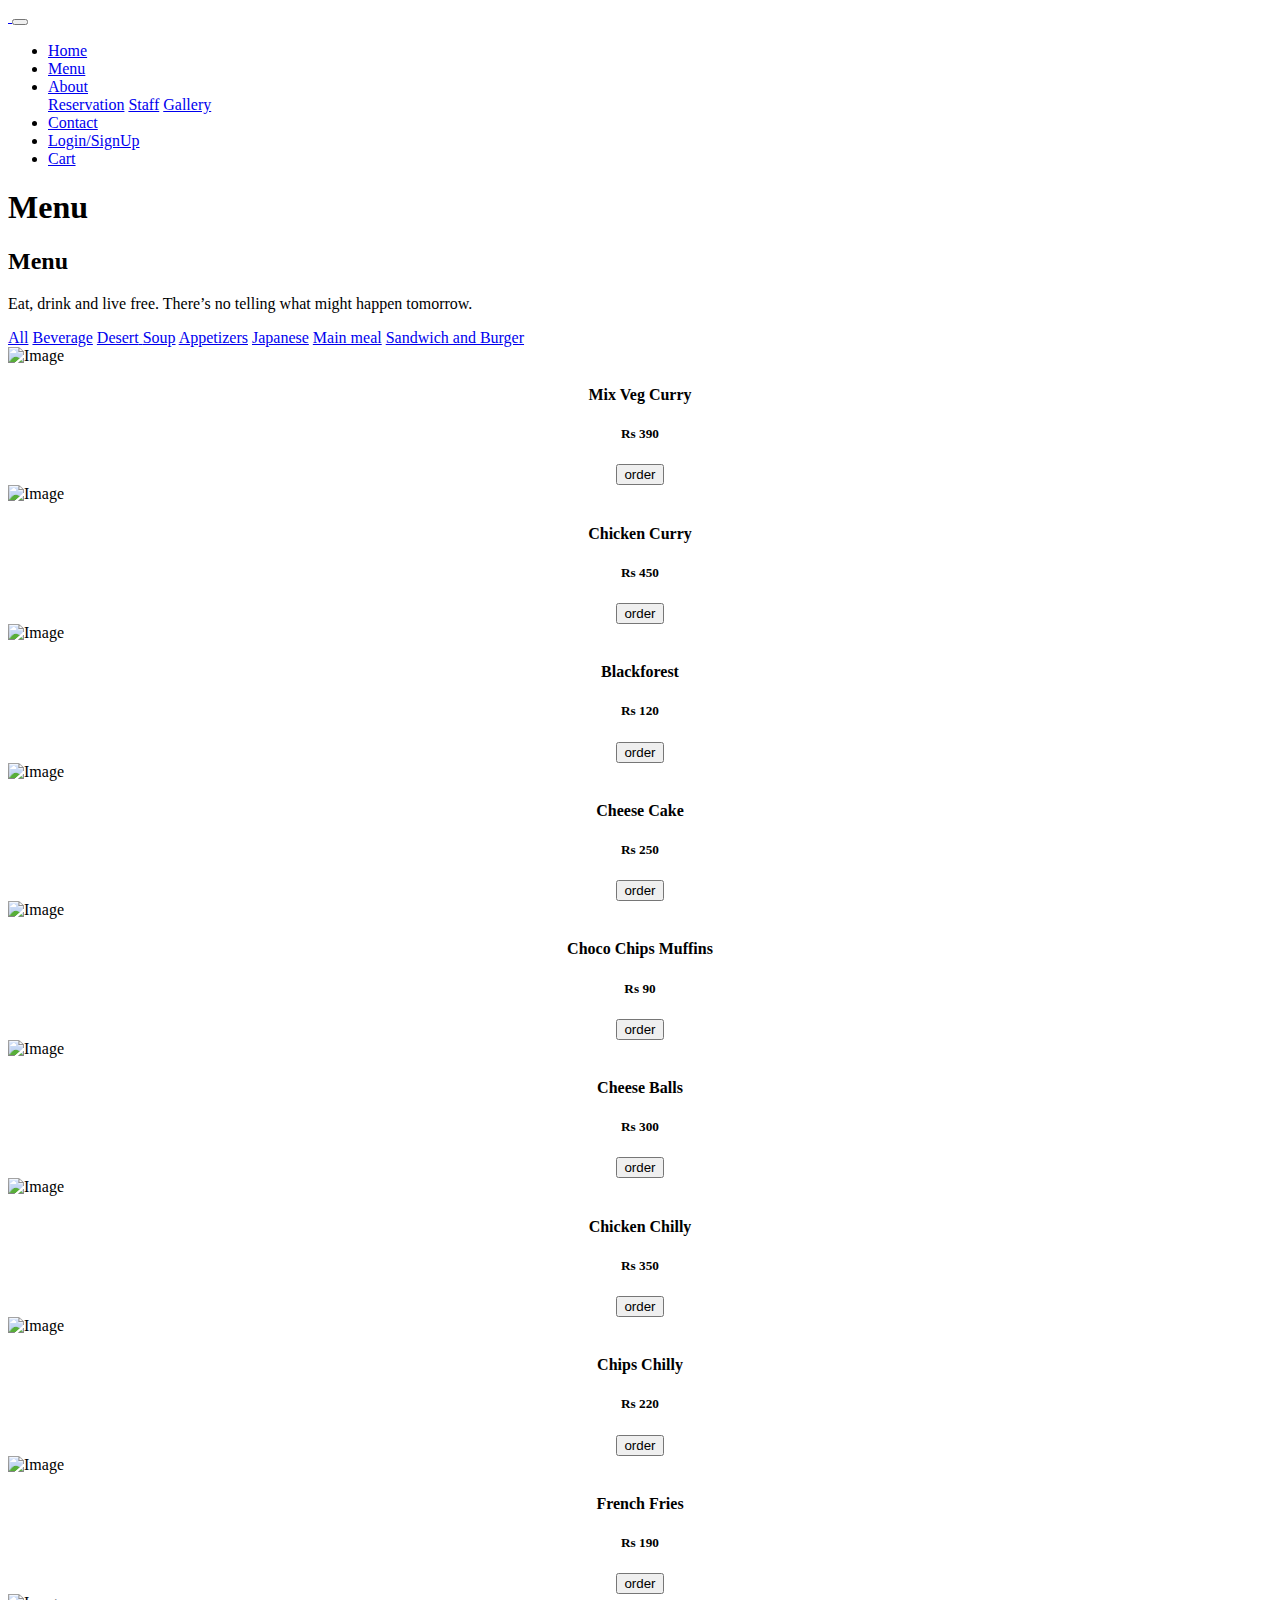
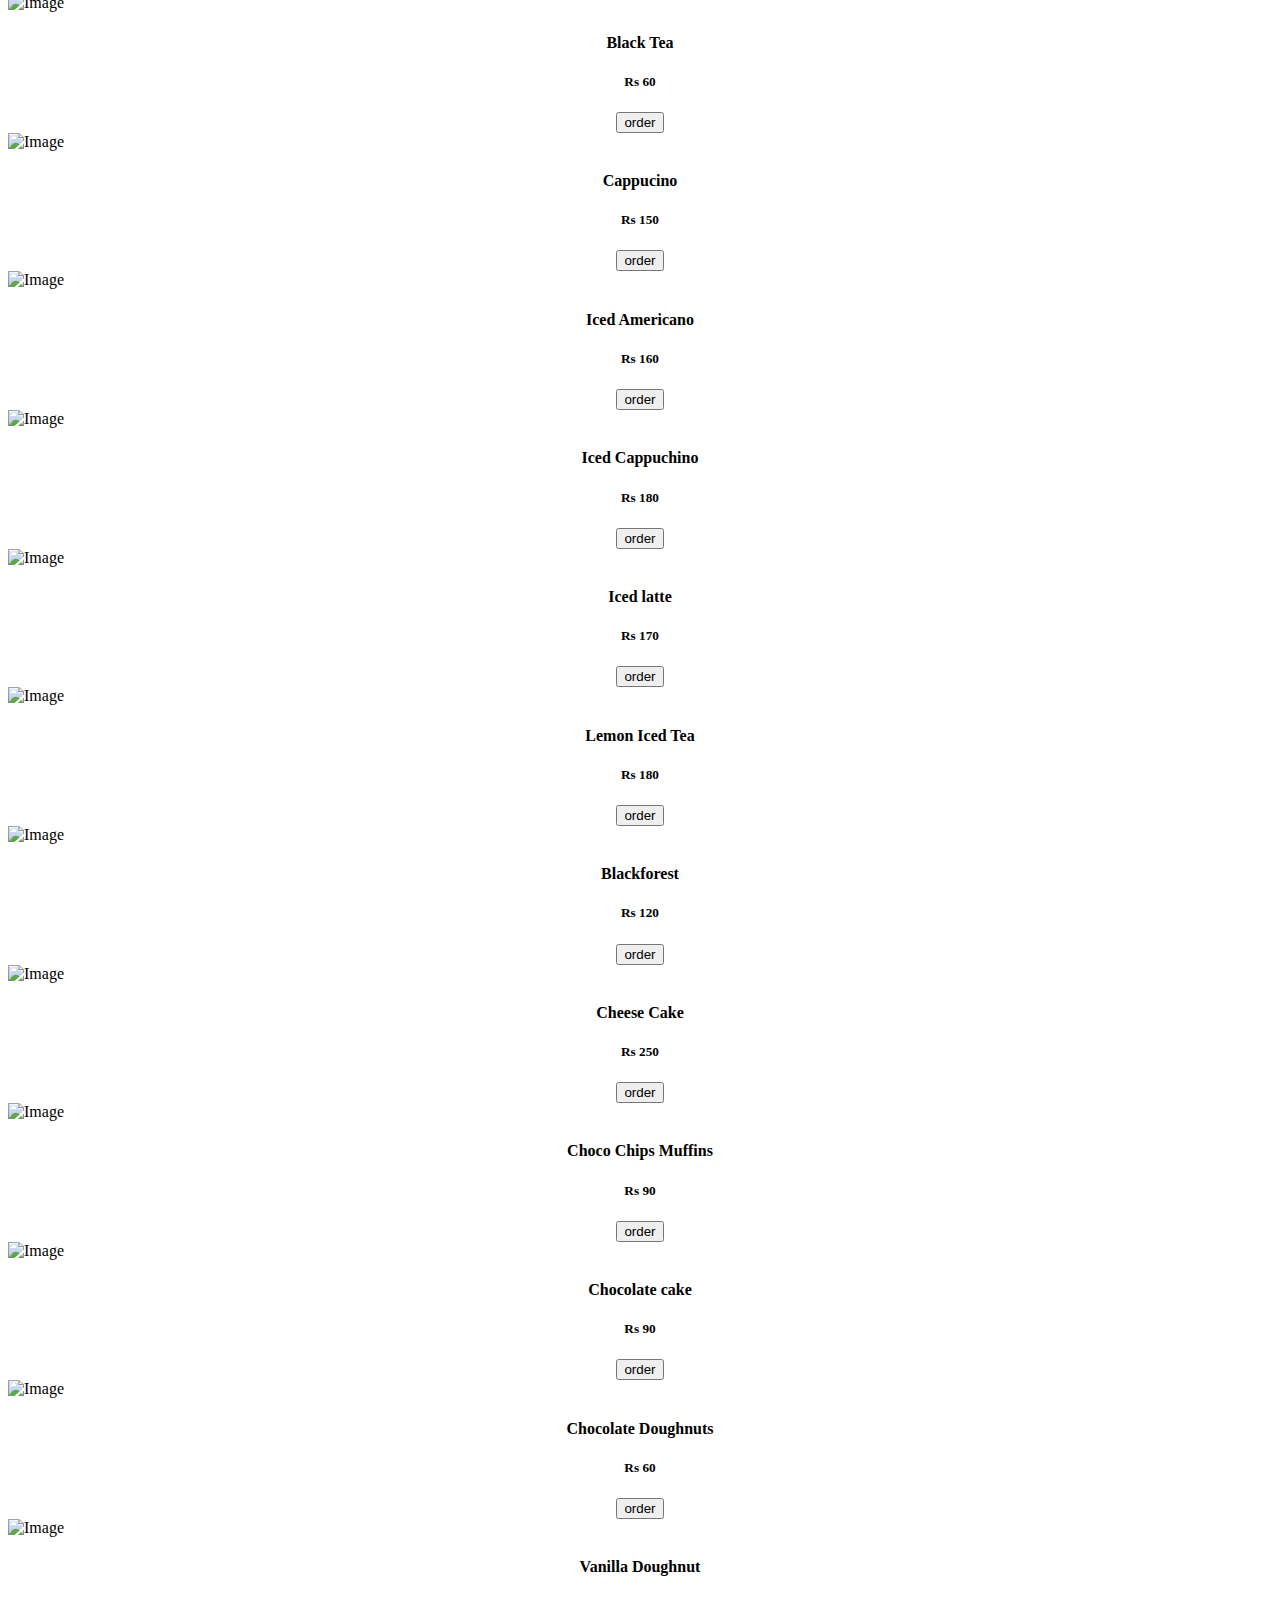
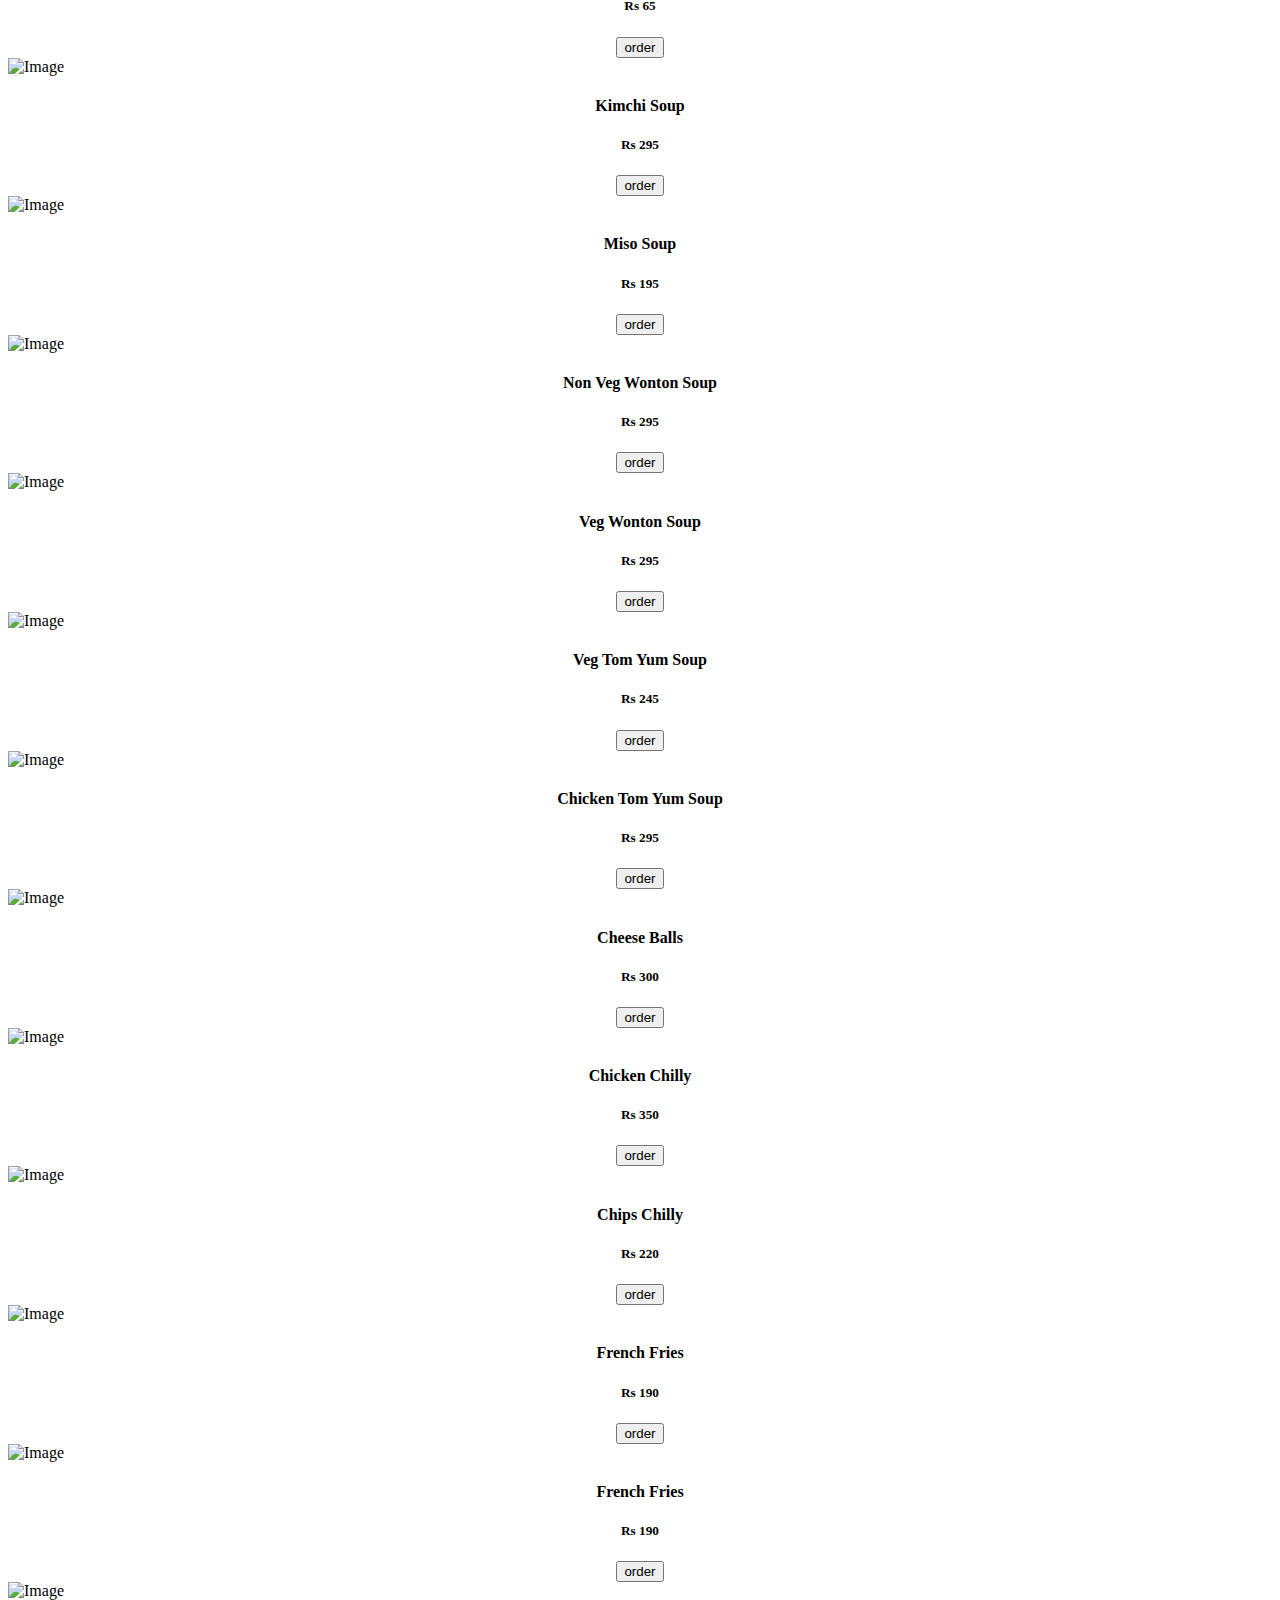
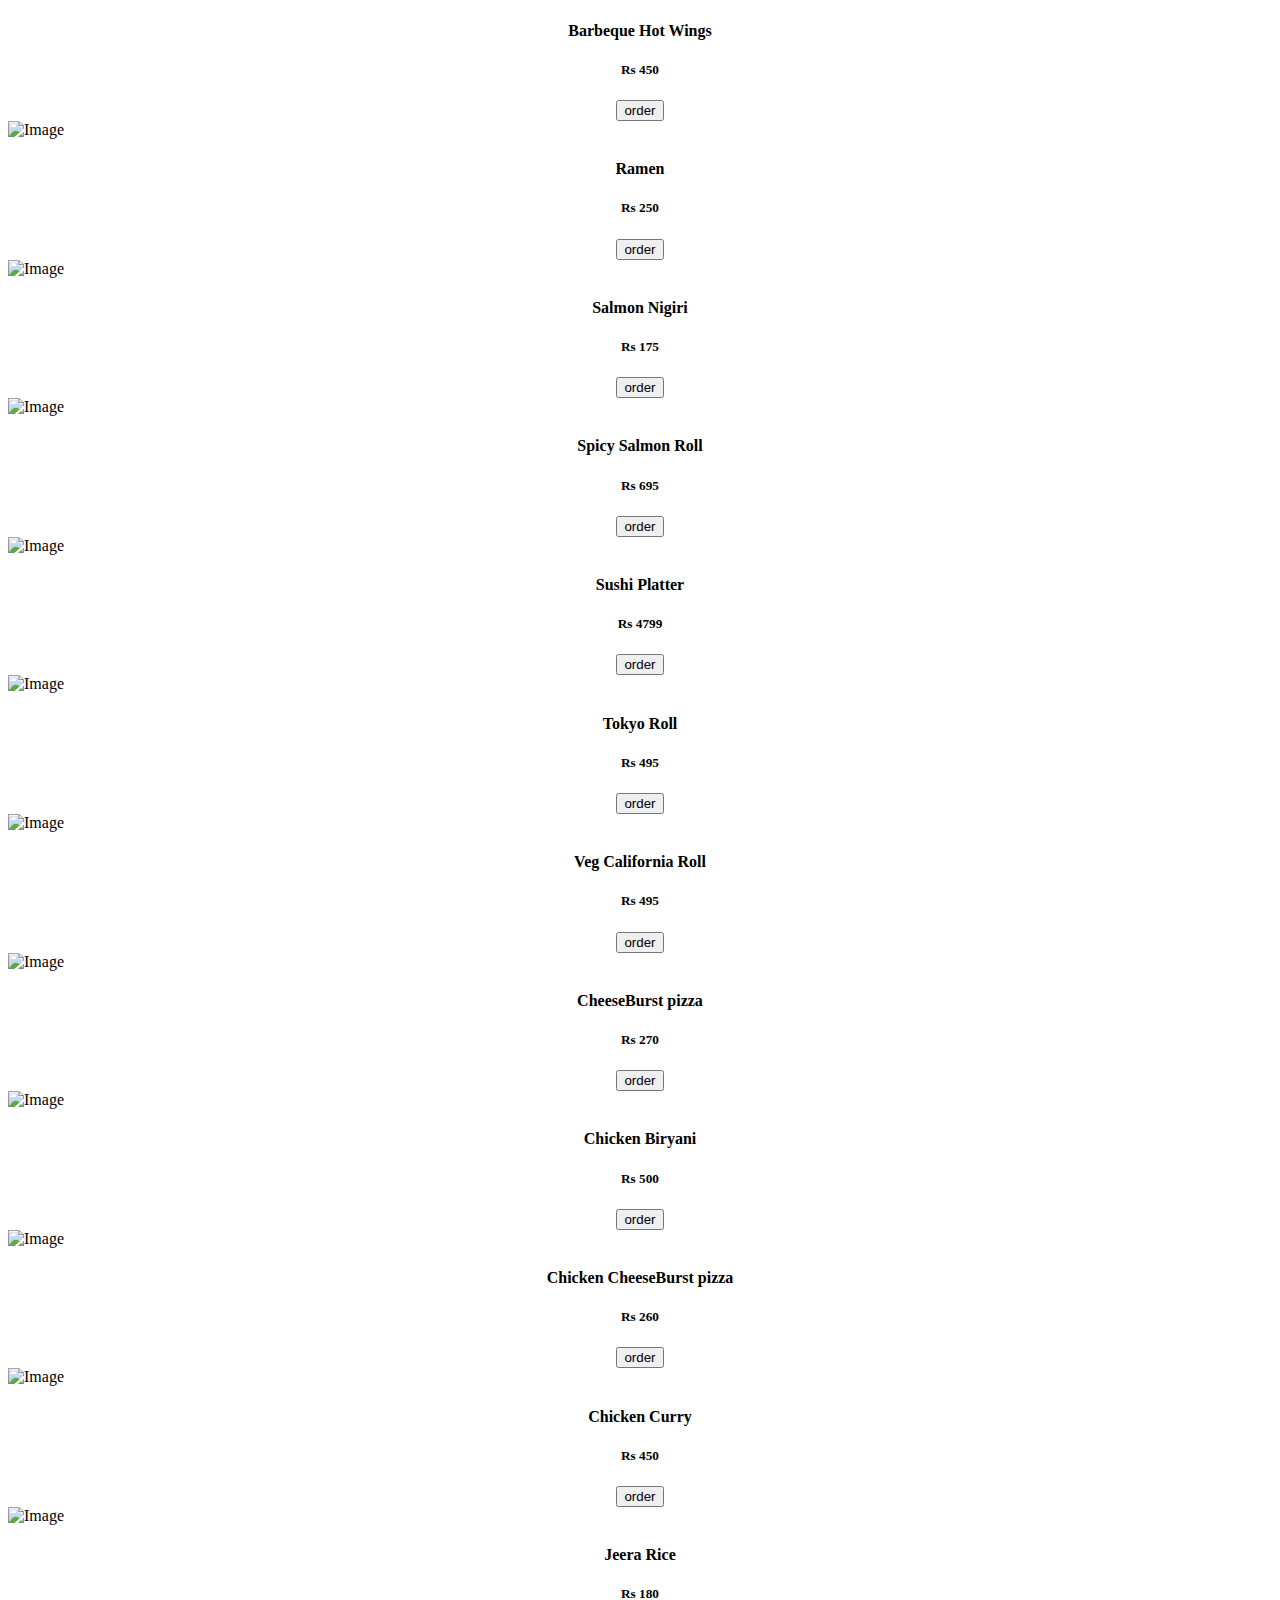
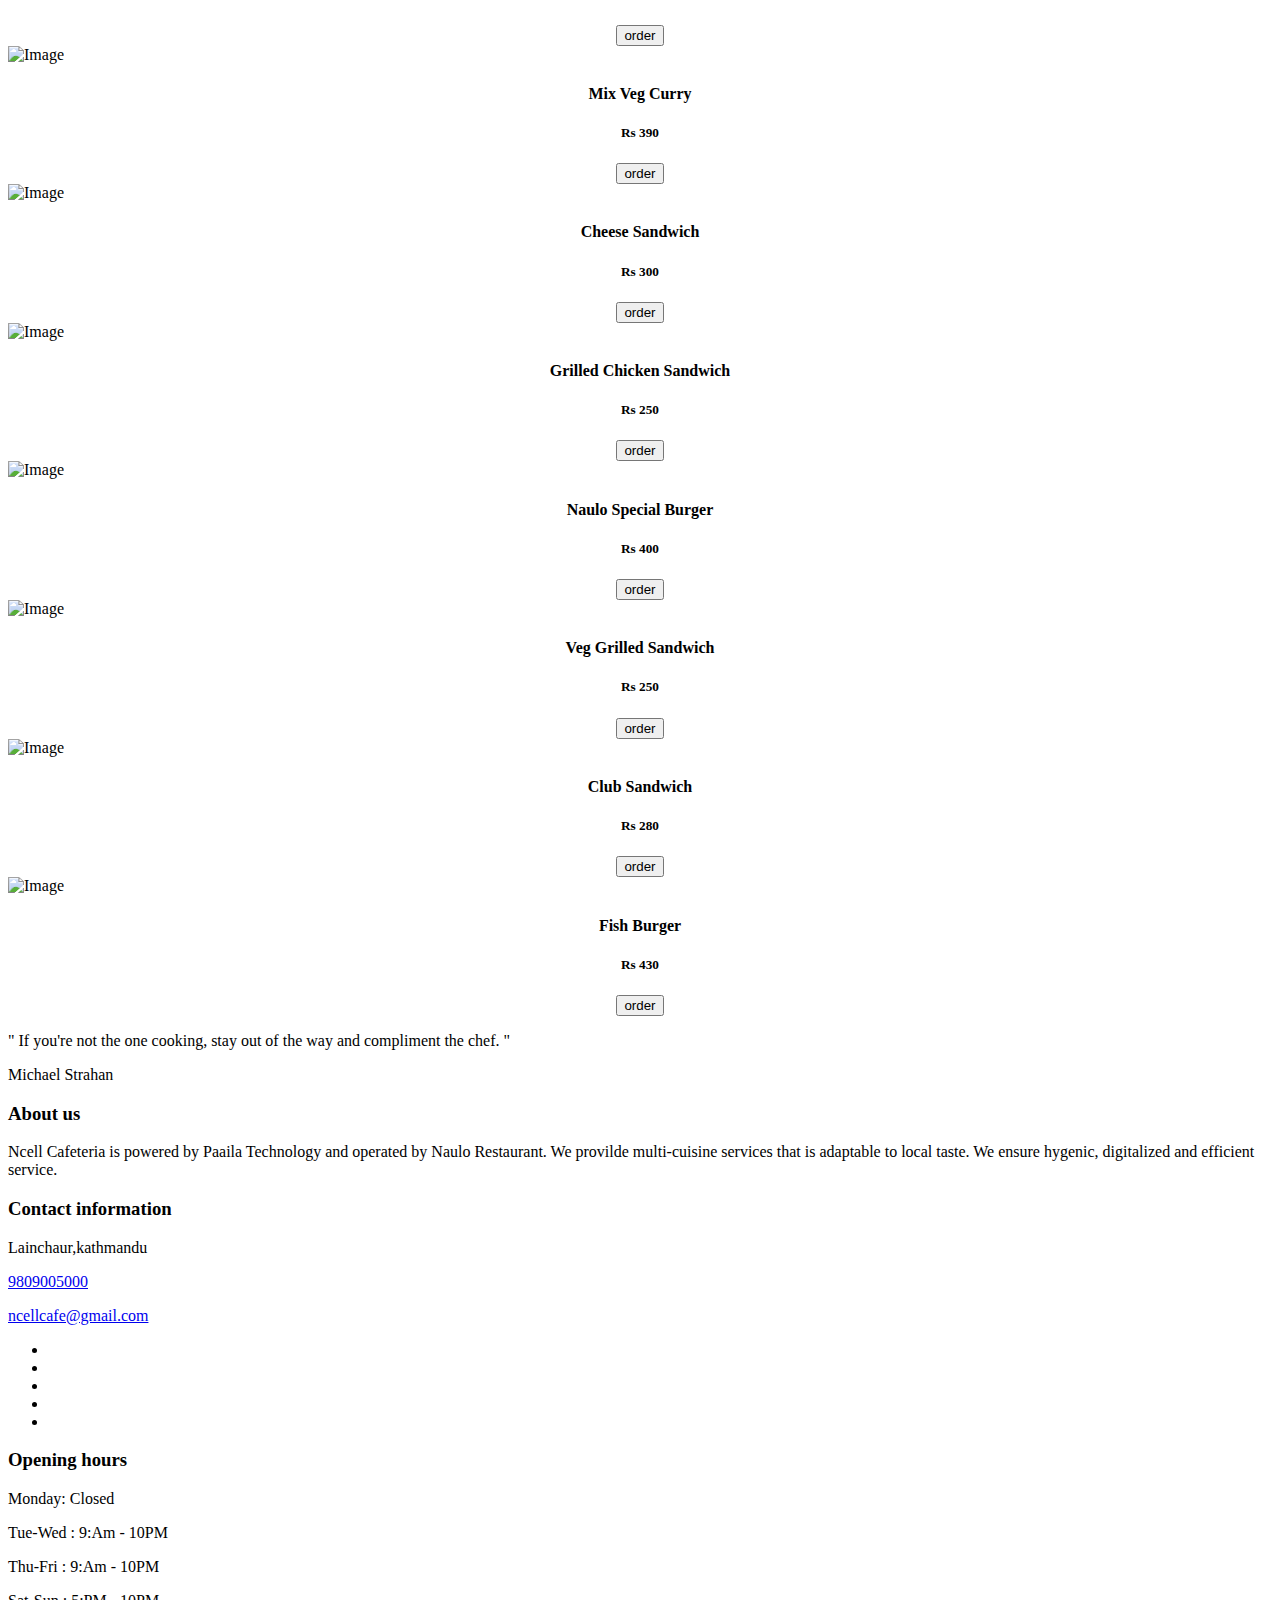
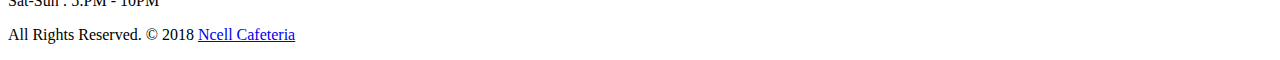
==== menu.html @ 29f01d9c "Add files via upload" ====
<!DOCTYPE html>
<html lang="en"><!-- Basic -->
<head>
	<meta charset="utf-8">
    <meta http-equiv="X-UA-Compatible" content="IE=edge">   
   
    <!-- Mobile Metas -->
    <meta name="viewport" content="width=device-width, initial-scale=1">
 
     <!-- Site Metas -->
    <title>Ncell Cafeteria</title>  
    <meta name="keywords" content="">
    <meta name="description" content="">
    <meta name="author" content="">

    <!-- Site Icons -->
    <link rel="shortcut icon" href="images/favicon.ico" type="image/x-icon">
    <link rel="apple-touch-icon" href="images/apple-touch-icon.png">

    <!-- Bootstrap CSS -->
    <link rel="stylesheet" href="css/bootstrap.min.css">    
	<!-- Site CSS -->
    <link rel="stylesheet" href="css/style.css">    
    <!-- Responsive CSS -->
    <link rel="stylesheet" href="css/responsive.css">
    <!-- Custom CSS -->
    <link rel="stylesheet" href="css/custom.css">

    <!--[if lt IE 9]>
      <script src="https://oss.maxcdn.com/libs/html5shiv/3.7.0/html5shiv.js"></script>
      <script src="https://oss.maxcdn.com/libs/respond.js/1.4.2/respond.min.js"></script>
    <![endif]-->

</head>

<body>
	<!-- Start header -->
	<header class="top-navbar">
		<nav class="navbar navbar-expand-lg navbar-light bg-light">
			<div class="container">
				<a class="navbar-brand" href="index.html">
					<img height="50px" src="images/ncell2.jpeg" alt="" />
				</a>
				<button class="navbar-toggler" type="button" data-toggle="collapse" data-target="#navbars-rs-food" aria-controls="navbars-rs-food" aria-expanded="false" aria-label="Toggle navigation">
				  <span class="navbar-toggler-icon"></span>
				</button>
				<div class="collapse navbar-collapse" id="navbars-rs-food">
					<ul class="navbar-nav ml-auto">
						<li class="nav-item"><a class="nav-link" href="index.html">Home</a></li>
						<li class="nav-item active"><a class="nav-link" href="menu.html">Menu</a></li>
						
						<li class="nav-item dropdown">
							<a class="nav-link dropdown-toggle" href="#" id="dropdown-a" data-toggle="dropdown">About</a>
							<div class="dropdown-menu" aria-labelledby="dropdown-a">
								<a class="dropdown-item" href="reservation.html">Reservation</a>
								<a class="dropdown-item" href="stuff.html">Staff</a>
								<a class="dropdown-item" href="gallery.html">Gallery</a>
							</div>
						</li>
						
						<li class="nav-item"><a class="nav-link" href="contact.html">Contact</a></li>
						<li class="nav-item"><a class="nav-link" href="login.html">Login/SignUp</a></li>
						<li class="nav-item"><a class="nav-link" href="cart.html">Cart</a></li>
					</ul>
				</div>
			</div>
		</nav>
	</header>
	<!-- End header -->
	
	<!-- Start All Pages -->
	<div class="all-page-title page-breadcrumb">
		<div class="container text-center">
			<div class="row">
				<div class="col-lg-12">
					<h1> Menu</h1>
				</div>
			</div>
		</div>
	</div>
	<!-- End All Pages -->
	
	<!-- Start Menu -->
	<div class="menu-box">
		<div class="container">
			<div class="row">
				<div class="col-lg-12">
					<div class="heading-title text-center">
						<h2>Menu</h2>
						<p>Eat, drink and live free. There’s no telling what might happen tomorrow.</p>
					</div>
				</div>
			</div>
			
			<div class="row inner-menu-box">
				<div class="col-3">
					<div class="nav flex-column nav-pills" id="v-pills-tab" role="tablist" aria-orientation="vertical">
						<a class="nav-link active" id="v-pills-home-tab" data-toggle="pill" href="#v-pills-home" role="tab" aria-controls="v-pills-home" aria-selected="true">All</a>
						<a class="nav-link" id="v-pills-profile-tab" data-toggle="pill" href="#v-pills-profile" role="tab" aria-controls="v-pills-profile" aria-selected="false">Beverage</a>
						<a class="nav-link" id="v-pills-messages-tab" data-toggle="pill" href="#v-pills-messages" role="tab" aria-controls="v-pills-messages" aria-selected="false">Desert</</a>
						<a class="nav-link" id="v-pills-settings-tab" data-toggle="pill" href="#v-pills-settings" role="tab" aria-controls="v-pills-settings" aria-selected="false">Soup</a>
						<a class="nav-link" id="v-pills-thai-tab" data-toggle="pill" href="#v-pills-thai" role="tab" aria-controls="v-pills-thai" aria-selected="false">Appetizers</a>
						<a class="nav-link" id="v-pills-italian-tab" data-toggle="pill" href="#v-pills-italian" role="tab" aria-controls="v-pills-italian" aria-selected="false">Japanese</a>
						<a class="nav-link" id="v-pills-nepalese-tab" data-toggle="pill" href="#v-pills-nepalese" role="tab" aria-controls="v-pills-nepalese" aria-selected="false">Main meal</a>
						<a class="nav-link" id="v-pills-sandwich-and-burger-tab" data-toggle="pill" href="#v-pills-sandwich-and-burger" role="tab" aria-controls="v-pills-sandwich-and-burger" aria-selected="false">Sandwich and Burger</a>
	
					</div>
				</div>
				
				<div class="col-9">
					<div class="tab-content" id="v-pills-tabContent">
						<div class="tab-pane fade show active" id="v-pills-home" role="tabpanel" aria-labelledby="v-pills-home-tab">
							<div class="row">
								<div class="col-lg-4 col-md-6 special-grid dinner">
									<div class="gallery-single fix">
										<img src="images/Mix Veg Curry.jpg" class="img-fluid" alt="Image">
										<div style="text-align: center;"  class="why-text">
											<h4>Mix Veg Curry</h4>
											
											<h5>Rs 390</h5>
											<button class="btn btn-light">order</button>
										</div>
									</div>
								</div>
								
								<div class="col-lg-4 col-md-6 special-grid dinner">
									<div class="gallery-single fix">
										<img src="images/Chicken Curry.jpg" class="img-fluid" alt="Image">
										<div style="text-align: center;"  class="why-text">
											<h4>Chicken Curry</h4>
											
											<h5>Rs 450</h5>
											<button class="btn btn-light">order</button>
										</div>
									</div>
								</div>
								
								<div class="col-lg-4 col-md-6 special-grid lunch">
									<div class="gallery-single fix">
										<img src="images/Blackforest.jpg" class="img-fluid" alt="Image">
										<div style="text-align: center;"  class="why-text">
											<h4>Blackforest</h4>
											
											<h5> Rs 120</h5>
											<button class="btn btn-light">order</button>
										</div>
									</div>
								</div>
								
								<div class="col-lg-4 col-md-6 special-grid lunch">
									<div class="gallery-single fix">
										<img src="images/Cheese Cake.jpg" class="img-fluid" alt="Image">
										<div style="text-align: center;"  class="why-text">
											<h4>Cheese Cake</h4>
											<h5>Rs 250</h5>
											<button class="btn btn-light">order</button>
										</div>
									</div>
								</div>
								
								<div class="col-lg-4 col-md-6 special-grid lunch">
									<div class="gallery-single fix">
										<img src="images/Choco Chips Muffins.jpg" class="img-fluid" alt="Image">
										<div style="text-align: center;"  class="why-text">
											<h4>Choco Chips Muffins</h4>
											
											<h5> Rs 90</h5>
											<button class="btn btn-light">order</button>
										</div>
									</div>
								</div>

								
								<div class="col-lg-4 col-md-6 special-grid dinner">
									<div class="gallery-single fix">
										<img src="images/Cheese Balls.jpg" class="img-fluid" alt="Image">
										<div style="text-align: center;"  class="why-text">
											<h4>Cheese Balls</h4>
										
											<h5> Rs 300</h5>
											<button class="btn btn-light">order</button>
										</div>
									</div>
								</div>
								
								<div class="col-lg-4 col-md-6 special-grid dinner">
									<div class="gallery-single fix">
										<img src="images/Chicken Chilly.jpg" class="img-fluid" alt="Image">
										<div style="text-align: center;"  class="why-text">
											<h4>Chicken Chilly</h4>
											
											<h5> Rs 350</h5>
											<button class="btn btn-light">order</button>
										</div>
									</div>
								</div>
								
								<div class="col-lg-4 col-md-6 special-grid dinner">
									<div class="gallery-single fix">
										<img src="images/Chips Chilly.jpg" class="img-fluid" alt="Image">
										<div style="text-align: center;"  class="why-text">
											<h4>Chips Chilly</h4>
											
											<h5>Rs 220</h5>
											<button class="btn btn-light">order</button>
										</div>
									</div>
								</div>
								<div class="col-lg-4 col-md-6 special-grid dinner">
									<div class="gallery-single fix">
										<img src="images/Frens Fries.jpg" class="img-fluid" alt="Image">
										<div style="text-align: center;"  class="why-text">
											<h4>French Fries</h4>
											
											<h5>Rs 190</h5>
											<button class="btn btn-light">order</button>
										</div>
									</div>
								</div>
								
								
								
								
								
								
								
							</div>
							
						</div>
						<div class="tab-pane fade" id="v-pills-profile" role="tabpanel" aria-labelledby="v-pills-profile-tab">
							<div class="row">
								<div class="col-lg-4 col-md-6 special-grid drinks">
									<div class="gallery-single fix">
										<img src="images/Black Tea.jpg" class="img-fluid" alt="Image">
										<div style="text-align: center;"  class="why-text">
											<h4>Black Tea</h4>
											<h5> Rs 60</h5>
											<button class="btn btn-light">order</button>
										</div>
									</div>
								</div>
								
								<div class="col-lg-4 col-md-6 special-grid drinks">
									<div class="gallery-single fix">
										<img src="images/Cappucino.jpg" class="img-fluid" alt="Image">
										<div style="text-align: center;"  class="why-text">
											<h4>Cappucino</h4>
											
											<h5> Rs 150</h5>
											<button class="btn btn-light">order</button>
										</div>
									</div>
								</div>
								
								<div class="col-lg-4 col-md-6 special-grid drinks">
									<div class="gallery-single fix">
										<img src="images/Iced Americano.jpg" class="img-fluid" alt="Image">
										<div style="text-align: center;"  class="why-text">
											<h4>Iced Americano</h4>
											<h5> Rs 160</h5>
											<button class="btn btn-light">order</button>
										</div>
									</div>
								</div>
								<div class="col-lg-4 col-md-6 special-grid drinks">
									<div class="gallery-single fix">
										<img src="images/Iced Cappuchino.jpg" class="img-fluid" alt="Image">
										<div style="text-align: center;"  class="why-text">
											<h4>Iced Cappuchino</h4>
											<h5> Rs 180</h5>
											<button class="btn btn-light">order</button>
										</div>
									</div>
								</div>
								<div class="col-lg-4 col-md-6 special-grid drinks">
									<div class="gallery-single fix">
										<img src="images/Iced latte.jpg" class="img-fluid" alt="Image">
										<div style="text-align: center;"  class="why-text">
											<h4>Iced latte</h4>
											<h5> Rs 170</h5>
											<button class="btn btn-light">order</button>
										</div>
									</div>
								</div>
								<div class="col-lg-4 col-md-6 special-grid drinks">
									<div class="gallery-single fix">
										<img src="images/Lemon Iced Tea.jpg" class="img-fluid" alt="Image">
										<div style="text-align: center;"  class="why-text">
											<h4>Lemon Iced Tea</h4>
											<h5> Rs 180</h5>
											<button class="btn btn-light">order</button>
										</div>
									</div>
								</div>
							</div>
							
						</div>
						<div class="tab-pane fade" id="v-pills-messages" role="tabpanel" aria-labelledby="v-pills-messages-tab">
							<div class="row">
								<div class="col-lg-4 col-md-6 special-grid lunch">
									<div class="gallery-single fix">
										<img src="images/Blackforest.jpg" class="img-fluid" alt="Image">
										<div style="text-align: center;"  class="why-text">
											<h4>Blackforest</h4>
											
											<h5> Rs 120</h5>
											<button class="btn btn-light">order</button>
										</div>
									</div>
								</div>
								
								<div class="col-lg-4 col-md-6 special-grid lunch">
									<div class="gallery-single fix">
										<img src="images/Cheese Cake.jpg" class="img-fluid" alt="Image">
										<div style="text-align: center;"  class="why-text">
											<h4>Cheese Cake</h4>
											<h5>Rs 250</h5>
											<button class="btn btn-light">order</button>
										</div>
									</div>
								</div>
								
								<div class="col-lg-4 col-md-6 special-grid lunch">
									<div class="gallery-single fix">
										<img src="images/Choco Chips Muffins.jpg" class="img-fluid" alt="Image">
										<div style="text-align: center;"  class="why-text">
											<h4>Choco Chips Muffins</h4>
											
											<h5> Rs 90</h5>
											<button class="btn btn-light">order</button>
										</div>
									</div>
								</div>
								<div class="col-lg-4 col-md-6 special-grid lunch">
									<div class="gallery-single fix">
										<img src="images/Chocolate cake.jpg" class="img-fluid" alt="Image">
										<div style="text-align: center;"  class="why-text">
											<h4>Chocolate cake</h4>
											
											<h5> Rs 90</h5>
											<button class="btn btn-light">order</button>
										</div>
									</div>
								</div>
								<div class="col-lg-4 col-md-6 special-grid lunch">
									<div class="gallery-single fix">
										<img src="images/Chocolate Doughnuts.jpg" class="img-fluid" alt="Image">
										<div style="text-align: center;"  class="why-text">
											<h4>Chocolate Doughnuts</h4>
											
											<h5> Rs 60</h5>
											<button class="btn btn-light">order</button>
										</div>
									</div>
								</div>
								<div class="col-lg-4 col-md-6 special-grid lunch">
									<div class="gallery-single fix">
										<img src="images/Vanilla Doughnut.jpg" class="img-fluid" alt="Image">
										<div style="text-align: center;"  class="why-text">
											<h4>Vanilla Doughnut</h4>
											
											<h5> Rs 65</h5>
											<button class="btn btn-light">order</button>
										</div>
									</div>
								</div>
							</div>
						</div>
						<div class="tab-pane fade" id="v-pills-settings" role="tabpanel" aria-labelledby="v-pills-settings-tab">
							<div class="row">
								<div class="col-lg-4 col-md-6 special-grid dinner">
									<div class="gallery-single fix">
										<img src="images/Kimchi Soup.jpg" class="img-fluid" alt="Image">
										<div style="text-align: center;"  class="why-text">
											<h4>Kimchi Soup</h4>
										
											<h5> Rs 295</h5>
											<button class="btn btn-light">order</button>
										</div>
									</div>
								</div>
								
								<div class="col-lg-4 col-md-6 special-grid dinner">
									<div class="gallery-single fix">
										<img src="images/Miso soup.jpg" class="img-fluid" alt="Image">
										<div style="text-align: center;"  class="why-text">
											<h4>Miso Soup</h4>
											
											<h5> Rs 195</h5>
											<button class="btn btn-light">order</button>
										</div>
									</div>
								</div>
								
								<div class="col-lg-4 col-md-6 special-grid dinner">
									<div class="gallery-single fix">
										<img src="images/Non Veg Wonton.jpg" class="img-fluid" alt="Image">
										<div style="text-align: center;"  class="why-text">
											<h4>Non Veg Wonton Soup</h4>
											
											<h5>Rs 295</h5>
											<button class="btn btn-light">order</button>
										</div>
									</div>
								</div>
								<div class="col-lg-4 col-md-6 special-grid dinner">
									<div class="gallery-single fix">
										<img src="images/Veg Wonton.jpg" class="img-fluid" alt="Image">
										<div style="text-align: center;"  class="why-text">
											<h4>Veg Wonton Soup</h4>
											
											<h5>Rs 295</h5>
											<button class="btn btn-light">order</button>
										</div>
									</div>
								</div>
								<div class="col-lg-4 col-md-6 special-grid dinner">
									<div class="gallery-single fix">
										<img src="images/Veg Tom Yum.jpg" class="img-fluid" alt="Image">
										<div style="text-align: center;"  class="why-text">
											<h4>Veg Tom Yum Soup</h4>
											
											<h5>Rs 245</h5>
											<button class="btn btn-light">order</button>
										</div>
									</div>
								</div>
								<div class="col-lg-4 col-md-6 special-grid dinner">
									<div class="gallery-single fix">
										<img src="images/Chicken Tom Yum Soup.jpg" class="img-fluid" alt="Image">
										<div style="text-align: center;"  class="why-text">
											<h4>Chicken Tom Yum Soup</h4>
											
											<h5>Rs 295</h5>
											<button class="btn btn-light">order</button>
										</div>
									</div>
								</div>
								
							</div>
						</div>
						<div class="tab-pane fade" id="v-pills-thai" role="tabpanel" aria-labelledby="v-pills-thai-tab">
							<div class="row">
								<div class="col-lg-4 col-md-6 special-grid dinner">
									<div class="gallery-single fix">
										<img src="images/Cheese Balls.jpg" class="img-fluid" alt="Image">
										<div style="text-align: center;"  class="why-text">
											<h4>Cheese Balls</h4>
										
											<h5> Rs 300</h5>
											<button class="btn btn-light">order</button>
										</div>
									</div>
								</div>
								
								<div class="col-lg-4 col-md-6 special-grid dinner">
									<div class="gallery-single fix">
										<img src="images/Chicken Chilly.jpg" class="img-fluid" alt="Image">
										<div style="text-align: center;"  class="why-text">
											<h4>Chicken Chilly</h4>
											
											<h5> Rs 350</h5>
											<button class="btn btn-light">order</button>
										</div>
									</div>
								</div>
								
								<div class="col-lg-4 col-md-6 special-grid dinner">
									<div class="gallery-single fix">
										<img src="images/Chips Chilly.jpg" class="img-fluid" alt="Image">
										<div style="text-align: center;"  class="why-text">
											<h4>Chips Chilly</h4>
											
											<h5>Rs 220</h5>
											<button class="btn btn-light">order</button>
										</div>
									</div>
								</div>
								<div class="col-lg-4 col-md-6 special-grid dinner">
									<div class="gallery-single fix">
										<img src="images/Frens Fries.jpg" class="img-fluid" alt="Image">
										<div style="text-align: center;"  class="why-text">
											<h4>French Fries</h4>
											
											<h5>Rs 190</h5>
											<button class="btn btn-light">order</button>
										</div>
									</div>
								</div>
								<div class="col-lg-4 col-md-6 special-grid dinner">
									<div class="gallery-single fix">
										<img src="images/Paneer Chilly.jpg" class="img-fluid" alt="Image">
										<div style="text-align: center;"  class="why-text">
											<h4>French Fries</h4>
											
											<h5>Rs 190</h5>
											<button class="btn btn-light">order</button>
										</div>
									</div>
								</div>
								<div class="col-lg-4 col-md-6 special-grid dinner">
									<div class="gallery-single fix">
										<img src="images/Barbeque Hot Wings.jpg" class="img-fluid" alt="Image">
										<div style="text-align: center;"  class="why-text">
											<h4>Barbeque Hot Wings</h4>
											
											<h5>Rs 450</h5>
											<button class="btn btn-light">order</button>
										</div>
									</div>
								</div>
							</div>
						</div>
						<div class="tab-pane fade" id="v-pills-italian" role="tabpanel" aria-labelledby="v-pills-italian-tab">
							<div class="row">
								<div class="col-lg-4 col-md-6 special-grid dinner">
									<div class="gallery-single fix">
										<img src="images/Ramen.jpg" class="img-fluid" alt="Image">
										<div style="text-align: center;"  class="why-text">
											<h4>Ramen</h4>
										
											<h5> Rs 250</h5>
											<button class="btn btn-light">order</button>
										</div>
									</div>
								</div>
								
								<div class="col-lg-4 col-md-6 special-grid dinner">
									<div class="gallery-single fix">
										<img src="images/Salmon Nigiri.jpg" class="img-fluid" alt="Image">
										<div style="text-align: center;"  class="why-text">
											<h4>Salmon Nigiri</h4>
											
											<h5> Rs 175</h5>
											<button class="btn btn-light">order</button>
										</div>
									</div>
								</div>
								
								<div class="col-lg-4 col-md-6 special-grid dinner">
									<div class="gallery-single fix">
										<img src="images/Spicy Salmon Roll.jpg" class="img-fluid" alt="Image">
										<div style="text-align: center;"  class="why-text">
											<h4>Spicy Salmon Roll</h4>
											
											<h5>Rs 695</h5>
											<button class="btn btn-light">order</button>
										</div>
									</div>
								</div>
								<div class="col-lg-4 col-md-6 special-grid dinner">
									<div class="gallery-single fix">
										<img src="images/Sushi Platter.jpg" class="img-fluid" alt="Image">
										<div style="text-align: center;"  class="why-text">
											<h4>Sushi Platter</h4>
											
											<h5>Rs 4799</h5>
											<button class="btn btn-light">order</button>
										</div>
									</div>
								</div>
								<div class="col-lg-4 col-md-6 special-grid dinner">
									<div class="gallery-single fix">
										<img src="images/Tokyo Roll.jpg" class="img-fluid" alt="Image">
										<div style="text-align: center;"  class="why-text">
											<h4>Tokyo Roll</h4>
											
											<h5>Rs 495</h5>
											<button class="btn btn-light">order</button>
										</div>
									</div>
								</div>
								<div class="col-lg-4 col-md-6 special-grid dinner">
									<div class="gallery-single fix">
										<img src="images/Veg California Roll.jpg" class="img-fluid" alt="Image">
										<div style="text-align: center;"  class="why-text">
											<h4>Veg California Roll</h4>
											
											<h5>Rs 495</h5>
											<button class="btn btn-light">order</button>
										</div>
									</div>
								</div>
							</div>
						</div>
						<div class="tab-pane fade" id="v-pills-nepalese" role="tabpanel" aria-labelledby="v-pills-nepalese-tab">
							<div class="row">
								<div class="col-lg-4 col-md-6 special-grid dinner">
									<div class="gallery-single fix">
										<img src="images/CheeseBurst pizza.jpg" class="img-fluid" alt="Image">
										<div style="text-align: center;"  class="why-text">
											<h4>CheeseBurst pizza</h4>
										
											<h5> Rs 270</h5>
											<button class="btn btn-light">order</button>
										</div>
									</div>
								</div>
								
								<div class="col-lg-4 col-md-6 special-grid dinner">
									<div class="gallery-single fix">
										<img src="images/Chicken Biryani.jpg" class="img-fluid" alt="Image">
										<div style="text-align: center;"  class="why-text">
											<h4>Chicken Biryani</h4>
											
											<h5> Rs 500</h5>
											<button class="btn btn-light">order</button>
										</div>
									</div>
								</div>
								
								<div class="col-lg-4 col-md-6 special-grid dinner">
									<div class="gallery-single fix">
										<img src="images/Chicken CheeseBurst pizza.jpg" class="img-fluid" alt="Image">
										<div style="text-align: center;"  class="why-text">
											<h4>Chicken CheeseBurst pizza</h4>
											
											<h5>Rs 260</h5>
											<button class="btn btn-light">order</button>
										</div>
									</div>
								</div>
								<div class="col-lg-4 col-md-6 special-grid dinner">
									<div class="gallery-single fix">
										<img src="images/Chicken Curry.jpg" class="img-fluid" alt="Image">
										<div style="text-align: center;"  class="why-text">
											<h4>Chicken Curry</h4>
											
											<h5>Rs 450</h5>
											<button class="btn btn-light">order</button>
										</div>
									</div>
								</div>
								<div class="col-lg-4 col-md-6 special-grid dinner">
									<div class="gallery-single fix">
										<img src="images/Jeera Rice.jpg" class="img-fluid" alt="Image">
										<div style="text-align: center;"  class="why-text">
											<h4>Jeera Rice</h4>
											
											<h5>Rs 180</h5>
											<button class="btn btn-light">order</button>
										</div>
									</div>
								</div>
								<div class="col-lg-4 col-md-6 special-grid dinner">
									<div class="gallery-single fix">
										<img src="images/Mix Veg Curry.jpg" class="img-fluid" alt="Image">
										<div style="text-align: center;"  class="why-text">
											<h4>Mix Veg Curry</h4>
											
											<h5>Rs 390</h5>
											<button class="btn btn-light">order</button>
										</div>
									</div>
								</div>
							</div>
						</div>
						<div class="tab-pane fade" id="v-pills-sandwich-and-burger" role="tabpanel" aria-labelledby="v-pills-sandwich-and-burger-tab">
							<div class="row">
								<div class="col-lg-4 col-md-6 special-grid dinner">
									<div class="gallery-single fix">
										<img src="images/Cheese Sandwich.jpg" class="img-fluid" alt="Image">
										<div style="text-align: center;"  class="why-text">
											<h4>Cheese Sandwich</h4>
										
											<h5> Rs 300</h5>
											<button class="btn btn-light">order</button>
										</div>
									</div>
								</div>
								
								<div class="col-lg-4 col-md-6 special-grid dinner">
									<div class="gallery-single fix">
										<img src="images/Grilled Chicken Sandwich.jpg" class="img-fluid" alt="Image">
										<div style="text-align: center;"  class="why-text">
											<h4>Grilled Chicken Sandwich</h4>
											
											<h5> Rs 250</h5>
											<button class="btn btn-light">order</button>
										</div>
									</div>
								</div>
								
								<div class="col-lg-4 col-md-6 special-grid dinner">
									<div class="gallery-single fix">
										<img src="images/Naulo Special Burger.jpg" class="img-fluid" alt="Image">
										<div style="text-align: center;"  class="why-text">
											<h4>Naulo Special Burger</h4>
											
											<h5>Rs 400</h5>
											<button class="btn btn-light">order</button>
										</div>
									</div>
								</div>
								<div class="col-lg-4 col-md-6 special-grid dinner">
									<div class="gallery-single fix">
										<img src="images/Veg Grilled Sandwich.jpg" class="img-fluid" alt="Image">
										<div style="text-align: center;"  class="why-text">
											<h4>Veg Grilled Sandwich</h4>
											
											<h5>Rs 250</h5>
											<button class="btn btn-light">order</button>
										</div>
									</div>
								</div>
								<div class="col-lg-4 col-md-6 special-grid dinner">
									<div class="gallery-single fix">
										<img src="images/Club Sandwich.jpg" class="img-fluid" alt="Image">
										<div style="text-align: center;"  class="why-text">
											<h4>Club Sandwich</h4>
											
											<h5>Rs 280</h5>
											<button class="btn btn-light">order</button>
										</div>
									</div>
								</div>
								<div class="col-lg-4 col-md-6 special-grid dinner">
									<div class="gallery-single fix">
										<img src="images/Fish Burger.jpg" class="img-fluid" alt="Image">
										<div style="text-align: center;"  class="why-text">
											<h4>Fish Burger</h4>
											
											<h5>Rs 430</h5>
											<button class="btn btn-light">order</button>
										</div>
									</div>
								</div>
							</div>
						</div>
					</div>
				</div>
			</div>
		</div>
	</div>
	<!-- End Menu -->
	
	<!-- Start QT -->
	<div class="qt-box qt-background">
		<div class="container">
			<div class="row">
				<div class="col-md-8 ml-auto mr-auto text-center">
					<p class="lead ">
						" If you're not the one cooking, stay out of the way and compliment the chef. "
					</p>
					<span class="lead">Michael Strahan</span>
				</div>
			</div>
		</div>
	</div>
	<!-- End QT -->
	
	<!-- Start Customer Reviews -->
	<!-- <div class="customer-reviews-box">
		<div class="container">
			<div class="row">
				<div class="col-lg-12">
					<div class="heading-title text-center">
						<h2>Customer Reviews</h2>
						<p>Lorem Ipsum is simply dummy text of the printing and typesetting</p>
					</div>
				</div>
			</div>
			<div class="row">
				<div class="col-md-8 mr-auto ml-auto text-center">
					<div id="reviews" class="carousel slide" data-ride="carousel">
						<div class="carousel-inner mt-4">
							<div class="carousel-item text-center active">
								<div class="img-box p-1 border rounded-circle m-auto">
									<img class="d-block w-100 rounded-circle" src="images/quotations-button.png" alt="">
								</div>
								<h5 class="mt-4 mb-0"><strong class="text-warning text-uppercase">Paul Mitchel</strong></h5>
								<h6 class="text-dark m-0">Web Developer</h6>
								<p class="m-0 pt-3">Lorem ipsum dolor sit amet, consectetur adipiscing elit. Nam eu sem tempor, varius quam at, luctus dui. Mauris magna metus, dapibus nec turpis vel, semper malesuada ante. Idac bibendum scelerisque non non purus. Suspendisse varius nibh non aliquet.</p>
							</div>
							<div class="carousel-item text-center">
								<div class="img-box p-1 border rounded-circle m-auto">
									<img class="d-block w-100 rounded-circle" src="images/quotations-button.png" alt="">
								</div>
								<h5 class="mt-4 mb-0"><strong class="text-warning text-uppercase">Steve Fonsi</strong></h5>
								<h6 class="text-dark m-0">Web Designer</h6>
								<p class="m-0 pt-3">Lorem ipsum dolor sit amet, consectetur adipiscing elit. Nam eu sem tempor, varius quam at, luctus dui. Mauris magna metus, dapibus nec turpis vel, semper malesuada ante. Idac bibendum scelerisque non non purus. Suspendisse varius nibh non aliquet.</p>
							</div>
							<div class="carousel-item text-center">
								<div class="img-box p-1 border rounded-circle m-auto">
									<img class="d-block w-100 rounded-circle" src="images/quotations-button.png" alt="">
								</div>
								<h5 class="mt-4 mb-0"><strong class="text-warning text-uppercase">Daniel vebar</strong></h5>
								<h6 class="text-dark m-0">Seo Analyst</h6>
								<p class="m-0 pt-3">Lorem ipsum dolor sit amet, consectetur adipiscing elit. Nam eu sem tempor, varius quam at, luctus dui. Mauris magna metus, dapibus nec turpis vel, semper malesuada ante. Idac bibendum scelerisque non non purus. Suspendisse varius nibh non aliquet.</p>
							</div>
						</div>
						<a class="carousel-control-prev" href="#reviews" role="button" data-slide="prev">
							<i class="fa fa-angle-left" aria-hidden="true"></i>
							<span class="sr-only">Previous</span>
						</a>
						<a class="carousel-control-next" href="#reviews" role="button" data-slide="next">
							<i class="fa fa-angle-right" aria-hidden="true"></i>
							<span class="sr-only">Next</span>
						</a>
                    </div>
				</div>
			</div>
		</div>
	</div> -->
	<!-- End Customer Reviews -->
	
	<!-- Start Contact info -->
	<!--  -->
	
	<!-- Start Footer -->
	<!-- <footer class="footer-area bg-f">
		<div class="container">
			<div class="row">
				<div class="col-lg-3 col-md-6">
					<h3>About Us</h3>
					<p>Integer cursus scelerisque ipsum id efficitur. Donec a dui fringilla, gravida lorem ac, semper magna. Aenean rhoncus ac lectus a interdum. Vivamus semper posuere dui.</p>
				</div>
				<div class="col-lg-3 col-md-6">
					<h3>Subscribe</h3>
					<div class="subscribe_form">
						<form class="subscribe_form">
							<input name="EMAIL" id="subs-email" class="form_input" placeholder="Email Address..." type="email">
							<button type="submit" class="submit">SUBSCRIBE</button>
							<div class="clearfix"></div>
						</form>
					</div>
					<ul class="list-inline f-social">
						<li class="list-inline-item"><a href="#"><i class="fa fa-facebook" aria-hidden="true"></i></a></li>
						<li class="list-inline-item"><a href="#"><i class="fa fa-twitter" aria-hidden="true"></i></a></li>
						<li class="list-inline-item"><a href="#"><i class="fa fa-linkedin" aria-hidden="true"></i></a></li>
						<li class="list-inline-item"><a href="#"><i class="fa fa-google-plus" aria-hidden="true"></i></a></li>
						<li class="list-inline-item"><a href="#"><i class="fa fa-instagram" aria-hidden="true"></i></a></li>
					</ul>
				</div>
				<div class="col-lg-3 col-md-6">
					<h3>Contact information</h3>
					<p class="lead">Ipsum Street, Lorem Tower, MO, Columbia, 508000</p>
					<p class="lead"><a href="#">+01 2000 800 9999</a></p>
					<p><a href="#"> info@admin.com</a></p>
				</div>
				<div class="col-lg-3 col-md-6">
					<h3>Opening hours</h3>
					<p><span class="text-color">Monday: </span>Closed</p>
					<p><span class="text-color">Tue-Wed :</span> 9:Am - 10PM</p>
					<p><span class="text-color">Thu-Fri :</span> 9:Am - 10PM</p>
					<p><span class="text-color">Sat-Sun :</span> 5:PM - 10PM</p>
				</div>
			</div>
		</div>
		
		<div class="copyright">
			<div class="container">
				<div class="row">
					<div class="col-lg-12">
						<p class="company-name">All Rights Reserved. &copy; 2018 <a href="#">Ncell Cafeteria</a>
					
					</div>
				</div>
			</div>
		</div>
		
	</footer> -->
	<!-- End Footer -->
	
	<footer class="footer-area bg-f">
		<div class="container">
			<div class="row">
				<div class="col-lg-3 col-md-6">
					<h3></h3>
					<p></p>
				</div>
				<div class="col-lg-3 col-md-6">
					<h3>About us</h3>
					<p>Ncell Cafeteria is powered by Paaila Technology and operated by Naulo Restaurant. We provilde multi-cuisine services that is adaptable to local taste. We ensure hygenic, digitalized and efficient service.</p>
					
				</div>
				<div class="col-lg-3 col-md-6">
					<h3>Contact information</h3>
					<p class="lead">Lainchaur,kathmandu</p>
					<p class="lead"><a href="#">9809005000</a></p>
					<p><a href="#"> ncellcafe@gmail.com</a></p>
					<ul class="list-inline f-social">
						<li class="list-inline-item"><a href="#"><i class="fa fa-facebook" aria-hidden="true"></i></a></li>
						<li class="list-inline-item"><a href="#"><i class="fa fa-twitter" aria-hidden="true"></i></a></li>
						<li class="list-inline-item"><a href="#"><i class="fa fa-linkedin" aria-hidden="true"></i></a></li>
						<li class="list-inline-item"><a href="#"><i class="fa fa-google-plus" aria-hidden="true"></i></a></li>
						<li class="list-inline-item"><a href="#"><i class="fa fa-instagram" aria-hidden="true"></i></a></li>
					</ul>
				</div>
				<div class="col-lg-3 col-md-6">
					<h3>Opening hours</h3>
					<p><span class="text-color">Monday: </span>Closed</p>
					<p><span class="text-color">Tue-Wed :</span> 9:Am - 10PM</p>
					<p><span class="text-color">Thu-Fri :</span> 9:Am - 10PM</p>
					<p><span class="text-color">Sat-Sun :</span> 5:PM - 10PM</p>
				</div>
			</div>
		</div>
		
		<div class="copyright">
			<div class="container">
				<div class="row">
					<div class="col-lg-12">
						<p class="company-name">All Rights Reserved. &copy; 2018 <a href="#">Ncell Cafeteria</a>
							<div style="text-align: center;">
							
						</div>
					</div>
				</div>
			</div>
		</div>
		
	</footer>
	

	<a href="#" id="back-to-top" title="Back to top" style="display: none;"><i class="fa fa-paper-plane-o" aria-hidden="true"></i></a>

	<!-- ALL JS FILES -->
	<script src="js/jquery-3.2.1.min.js"></script>
	<script src="js/popper.min.js"></script>
	<script src="js/bootstrap.min.js"></script>
    <!-- ALL PLUGINS -->
	<script src="js/jquery.superslides.min.js"></script>
	<script src="js/images-loded.min.js"></script>
	<script src="js/isotope.min.js"></script>
	<script src="js/baguetteBox.min.js"></script>
	<script src="js/form-validator.min.js"></script>
    <script src="js/contact-form-script.js"></script>
    <script src="js/custom.js"></script>
</body>
</html>
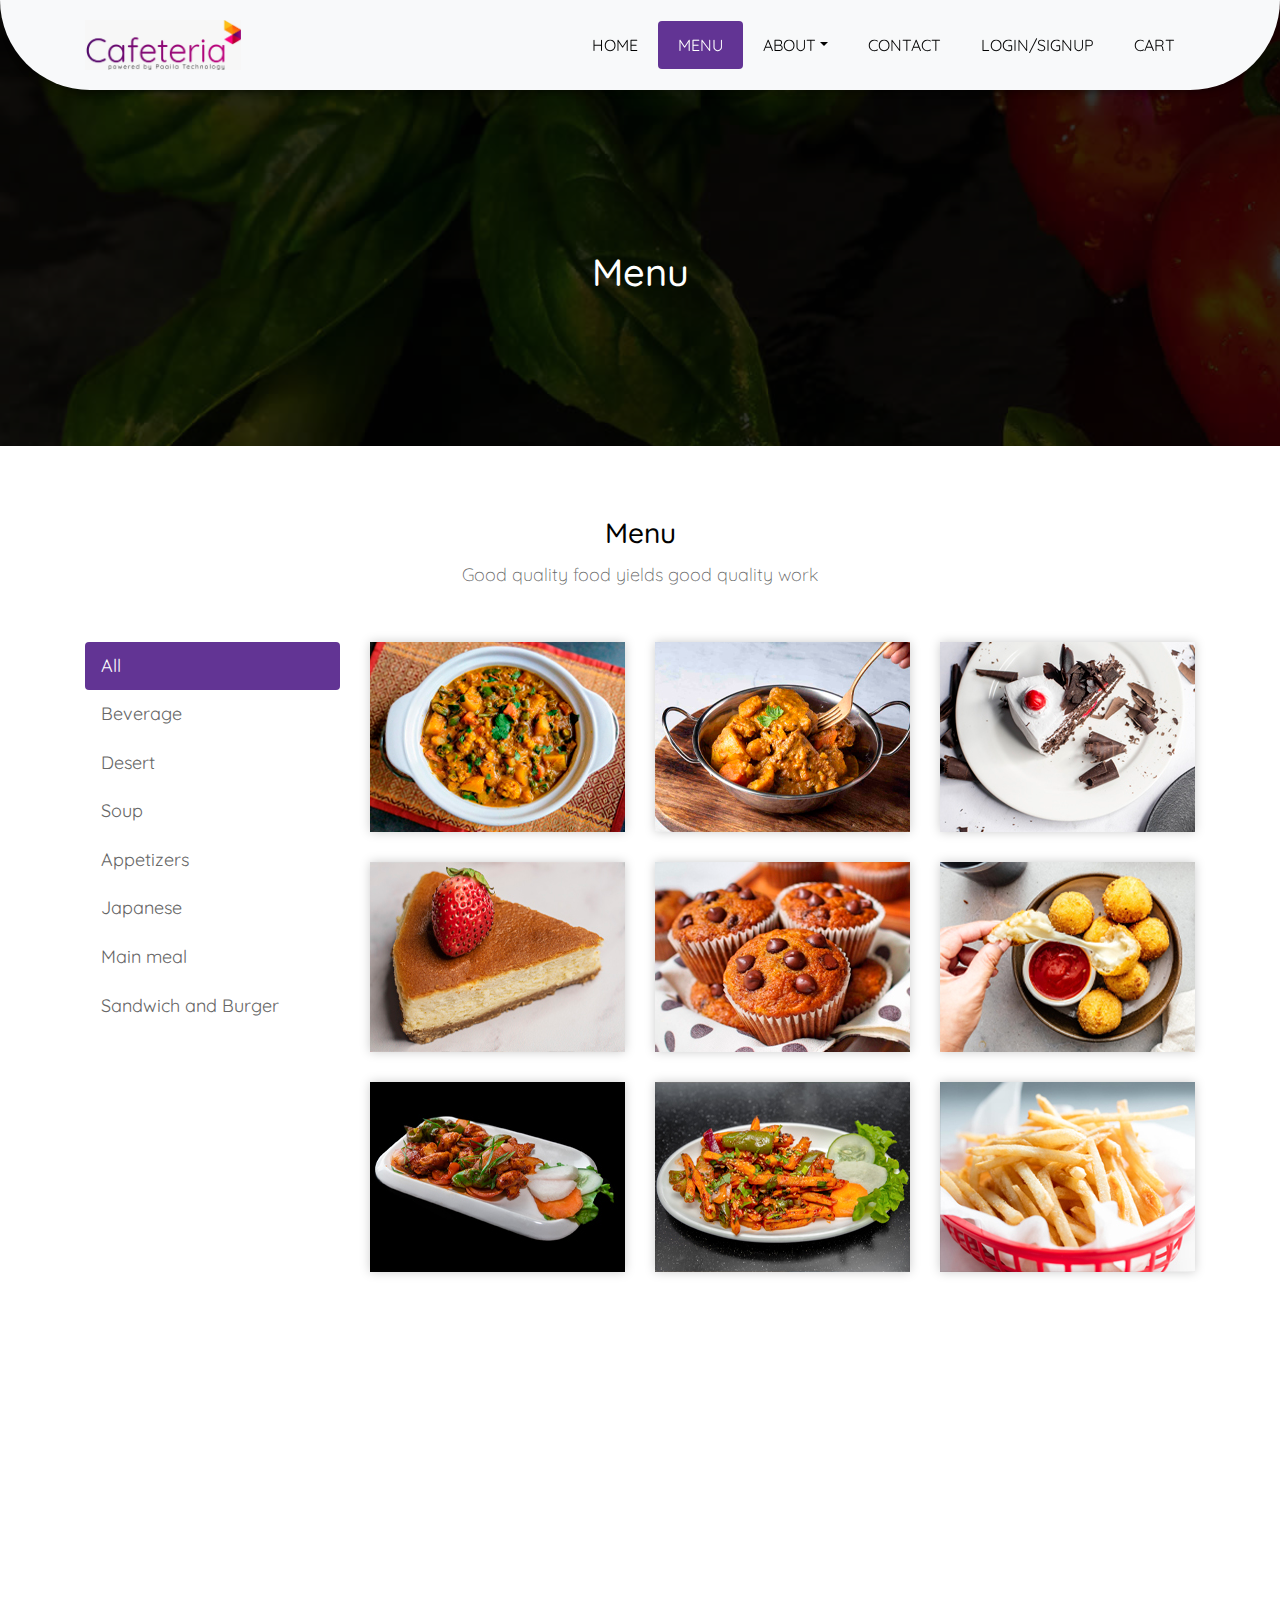
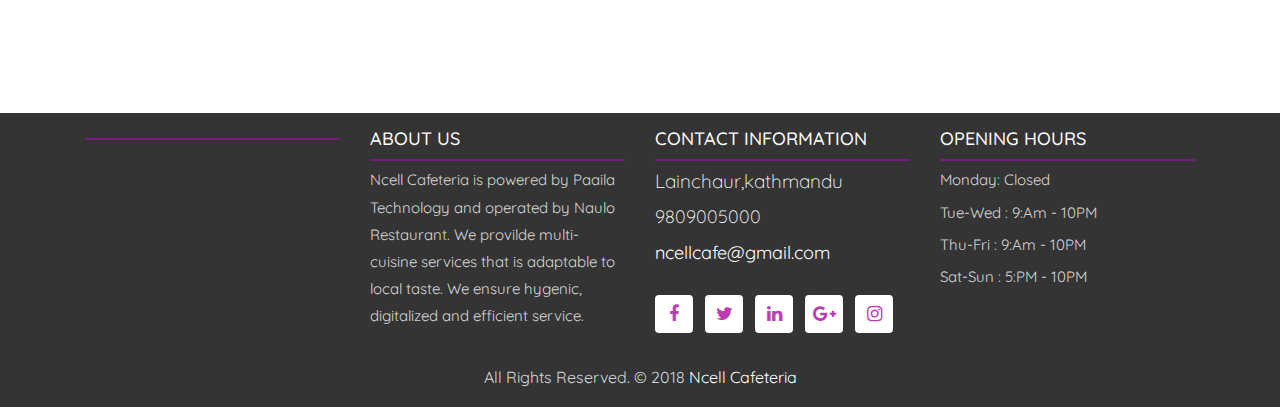
==== commit eba80c6f: "Update menu.html" ====
--- a/menu.html
+++ b/menu.html
@@ -87,7 +87,7 @@
 				<div class="col-lg-12">
 					<div class="heading-title text-center">
 						<h2>Menu</h2>
-						<p>Eat, drink and live free. There’s no telling what might happen tomorrow.</p>
+						<p>Good quality food yields good quality work</p>
 					</div>
 				</div>
 			</div>
@@ -928,4 +928,4 @@
     <script src="js/contact-form-script.js"></script>
     <script src="js/custom.js"></script>
 </body>
-</html>+</html>
--- a/css/style.css
+++ b/css/style.css
@@ -0,0 +1,1587 @@
+/*------------------------------------------------------------------
+    IMPORT FONTS
+-------------------------------------------------------------------*/
+
+/* @import url('https://fonts.googleapis.com/css?family=Rubik:300,400,500,700,900'); */
+@import url('https://fonts.googleapis.com/css2?family=Quicksand:wght@300;400;500;600;700&display=swap');
+/*------------------------------------------------------------------
+    IMPORT FILES
+-------------------------------------------------------------------*/
+
+@import url(animate.css);
+@import url(font-awesome.min.css);
+@import url(superslides.css);
+@import url(baguetteBox.min.css);
+
+/*------------------------------------------------------------------
+    SKELETON
+-------------------------------------------------------------------*/
+
+body {
+    color: #666666;
+    font-size: 15px;
+    font-family: 'Quicksand', sans-serif;
+    line-height: 1.80857;
+}
+
+
+a {
+    color: #1f1f1f;
+    text-decoration: none !important;
+    outline: none !important;
+    -webkit-transition: all .3s ease-in-out;
+    -moz-transition: all .3s ease-in-out;
+    -ms-transition: all .3s ease-in-out;
+    -o-transition: all .3s ease-in-out;
+    transition: all .3s ease-in-out;
+}
+
+h1,
+h2,
+h3,
+h4,
+h5,
+h6 {
+    letter-spacing: 0;
+    font-weight: normal;
+    position: relative;
+    padding: 0 0 10px 0;
+    font-weight: normal;
+    line-height: 120% !important;
+    color: #1f1f1f;
+    margin: 0
+}
+
+h1 {
+    font-size: 24px
+}
+
+h2 {
+    font-size: 22px
+}
+
+h3 {
+    font-size: 18px
+}
+
+h4 {
+    font-size: 16px
+}
+
+h5 {
+    font-size: 14px
+}
+
+h6 {
+    font-size: 13px
+}
+
+h1 a,
+h2 a,
+h3 a,
+h4 a,
+h5 a,
+h6 a {
+    color: #212121;
+    text-decoration: none!important;
+    opacity: 1
+}
+
+h1 a:hover,
+h2 a:hover,
+h3 a:hover,
+h4 a:hover,
+h5 a:hover,
+h6 a:hover {
+    opacity: .8
+}
+
+a {
+    color: #1f1f1f;
+    text-decoration: none;
+    outline: none;
+}
+
+a,
+.btn {
+    text-decoration: none !important;
+    outline: none !important;
+    -webkit-transition: all .3s ease-in-out;
+    -moz-transition: all .3s ease-in-out;
+    -ms-transition: all .3s ease-in-out;
+    -o-transition: all .3s ease-in-out;
+    transition: all .3s ease-in-out;
+}
+
+.btn-custom {
+    margin-top: 20px;
+    background-color: transparent !important;
+    border: 2px solid #ddd;
+    padding: 12px 40px;
+    font-size: 16px;
+}
+
+.lead {
+    font-size: 18px;
+    line-height: 30px;
+    color: #767676;
+    margin: 0;
+    padding: 0;
+}
+
+blockquote {
+    margin: 20px 0 20px;
+    padding: 30px;
+}
+
+ul, li, ol{
+	list-style: none;
+	margin: 0px;
+	padding: 0px;
+}
+button:focus{
+	outline: none;
+}
+
+.form-control::-moz-placeholder {
+    color: #2a2a2a;
+    opacity: 1;
+}
+
+/*------------------------------------------------------------------
+    LOADER 
+-------------------------------------------------------------------*/
+
+
+/*------------------------------------------------------------------
+    HEADER
+-------------------------------------------------------------------*/
+.top-navbar{
+	position: relative;
+	z-index: 10;
+}
+
+.top-navbar .navbar{
+	padding: 15px 0px;
+	position: fixed;
+	width: 100%;
+	border-radius: 0px 0px 100px 100px;
+	transition: height .3s ease-out, background .3s ease-out, box-shadow .3s ease-out;
+	-webkit-transform: translate3d(0, 0, 0);
+	transform: translate3d(0, 0, 0);
+	-webkit-box-shadow: 0 8px 6px -6px rgba(0, 0, 0, 0.4);
+	box-shadow: 0 8px 6px -6px rgba(0, 0, 0, 0.4);
+	z-index: 100;
+}
+
+.top-navbar .navbar-light .navbar-nav .nav-link{
+	color: #010101;
+	font-size: 16px;
+	padding: 10px 20px;
+	border-radius: 4px;
+	text-transform: uppercase;
+}
+
+.top-navbar .navbar-light .navbar-nav .nav-item .nav-link:hover{
+	background: #623494;
+	color: #ffffff;
+}
+.top-navbar .navbar-light .navbar-nav .nav-item.active .nav-link{
+	background: #623494;
+	color: #ffffff;
+	border-radius: 4px;
+}
+
+.navbar-expand-lg .navbar-nav .dropdown-menu{
+	border: none;
+	border-radius: 0px;
+	padding: 10px;
+	box-shadow: 2px 5px 6px rgba(0,0,0,0.5);
+}
+.navbar-expand-lg .navbar-nav .dropdown-menu a{
+	padding: 10px 10px;
+	text-transform: uppercase;
+}
+
+.navbar-expand-lg .navbar-nav .dropdown-menu a.dropdown-item:hover{
+	background: #623494;
+	color: #ffffff;
+}
+.navbar-light .navbar-toggler:hover{
+	background: #623494;
+}
+
+/*------------------------------------------------------------------
+    Slider
+-------------------------------------------------------------------*/
+
+.cover-slides{
+	height: 100vh;
+}
+.slides-navigation a {
+	background: #623494;
+    position: absolute;
+    height: 50px;
+    width: 50px;
+    top: 50%;
+    font-size: 20px;
+    display: block;
+    color: #fff;
+	border-radius: 4px;
+	line-height: 63px;
+	text-align: center;
+    transition: all .3s ease-in-out;
+}
+.slides-navigation a i{
+	font-size: 40px;
+}
+.slides-navigation a:hover {
+	background: #010101;
+}
+.cover-slides .container{
+	height: 100%;
+	position: relative;
+	z-index: 2;
+}
+.cover-slides .container > .row {
+	-webkit-box-align: center;
+	-ms-flex-align: center;
+	align-items: center;
+}
+.cover-slides .container > .row {
+    height: 100%;
+}
+
+.btn{
+	text-transform: uppercase;
+	padding: 19px 36px;
+}
+.btn{
+	display: inline-block;
+	font-weight: 600;
+	text-align: center;
+	white-space: nowrap;
+	vertical-align: middle;
+	-webkit-user-select: none;
+	-moz-user-select: none;
+	-ms-user-select: none;
+	user-select: none;
+	border: 2px solid transparent;
+	padding: 12px 30px;
+	font-size: 16px;
+	line-height: 1.5;
+	border-radius: .1875rem;
+	transition: color .15s ease-in-out, background-color .15s ease-in-out, border-color .15s ease-in-out, box-shadow .15s ease-in-out;
+}
+.btn-outline-new-white {
+    color: #fff;
+    background-color: #623494;
+    background-image: none;
+    border-color: #623494;
+}
+.btn-outline-new-white:hover {
+    color: #ffffff;
+    background-color: #333333;
+    border-color: #333333;
+}
+
+.overlay-background {
+    background: #333;
+    position: absolute;
+    height: 100%;
+    width: 100%;
+    left: 0;
+    top: 0;
+	opacity: 0.5;
+}
+
+.cover-slides h1{
+	font-family: 'Quicksand', sans-serif;
+	font-weight: 500;
+	font-size: 64px;
+	color: #fff;
+}
+.cover-slides p{
+	font-size: 18px;
+	color: #fff;
+}
+.slides-pagination a{
+	border: 2px solid #ffffff;
+}
+.slides-pagination a.current{
+	background: #623494;
+	border: 2px solid #623494;
+}
+
+/*------------------------------------------------------------------
+    About
+-------------------------------------------------------------------*/
+
+.about-section-box{
+	padding: 70px 0px;
+	background: #ffffff url(../images/about-bg.jpg) no-repeat bottom center;
+	background-size: cover;
+}
+.about-section-box .img-fluid{
+	box-shadow: 20px 20px 0px #623494;
+}
+.inner-column{
+	text-align: left;
+}
+.inner-column h1{
+	font-family: 'Quicksand', sans-serif;
+	font-size: 30px;
+	color: #010101;
+	font-weight: 500;
+}
+.inner-column h1 span{
+	color: #623494;
+}
+.inner-column h4{
+	font-size: 16px;
+	font-weight: 500;
+}
+.inner-column p{
+	font-size: 18px;
+	color: #222222;
+}
+.inner-column .btn-outline-new-white{
+	color: #fff;
+}
+.inner-column .btn-outline-new-white:hover{
+	color: #ffffff;
+}
+
+/*------------------------------------------------------------------
+    QT
+-------------------------------------------------------------------*/
+
+
+.qt-background{
+	background: url(../images/fix.jpg) no-repeat;
+	background-size: cover;
+	padding: 100px 0;
+	background-attachment: fixed;
+	background-position: center center;
+	position: relative;
+}
+.qt-background p {
+    font-size: 35px;
+    font-weight: 300;
+    line-height: 44px;
+    color: #fff;
+	font-family: 'Quicksand', sans-serif;
+	margin-bottom: 20px;
+}
+
+.qt-background span {
+    color: #fff;
+    font-size: 28px;  
+	font-weight: 600;	
+}
+
+/*------------------------------------------------------------------
+    Menu
+-------------------------------------------------------------------*/
+
+.menu-box{
+	padding: 70px 0px;
+}
+
+.heading-title{
+	margin-bottom: 50px;
+}
+.heading-title h2{
+	color: #010101;
+	font-size: 28px;
+	font-family: 'Quicksand', sans-serif;
+	font-weight: 500;
+}
+.heading-title p{
+	font-size: 18px;
+	font-weight: 200;
+	margin: 0px;
+}
+
+.inner-menu-box{}
+.inner-menu-box .nav-pills .nav-link.active{
+	background: #623494;
+}
+.inner-menu-box .nav-pills .nav-link{
+	font-size: 18px;
+}
+.inner-menu-box .nav-pills .nav-link:hover{
+	background: #623494;
+	color: #ffffff;
+}
+
+.gallery-single{
+	margin-bottom: 30px;
+}
+
+.gallery-single {
+    position: relative;
+    overflow: hidden;
+    -webkit-box-shadow: 0 0 10px #ccc;
+    box-shadow: 0 0 10px #ccc;
+}
+
+.why-text {
+    position: absolute;
+    left: 0;
+    bottom: -100%;
+    right: 0;
+    height: 100%;
+    background: rgba(136, 24, 146, 0.4);
+    padding: 12px 12px;
+    -webkit-transition: all .3s ease;
+    transition: all .3s ease;
+}
+.why-text h4{
+	color: #ffffff;
+	font-size: 16px;
+	font-weight: 500;
+	font-family: 'Quicksand', sans-serif;
+}
+.why-text p{
+	color: #ffffff;
+	font-size: 13px;
+	border-bottom: 1px dashed #010101;
+	margin: 0px;
+	padding-bottom: 15px;
+	margin-top: 0px;
+	margin-bottom: 15px;
+}
+.why-text h5{
+	font-size: 18px;
+	font-weight: 600;
+	color: #ffffff;
+}
+
+.gallery-single:hover .why-text{
+	bottom: 0px;
+}
+
+
+/*------------------------------------------------------------------
+    Gallery
+-------------------------------------------------------------------*/
+
+.gallery-box{
+	padding: 70px 0px;
+}
+.tz-gallery{
+	margin-top: 30px;
+}
+.tz-gallery .lightbox img {
+    width: 100%;
+    transition: 0.2s ease-in-out;
+    box-shadow: 0 2px 3px rgba(0,0,0,0.2);
+}
+.tz-gallery .lightbox img:hover {
+    transform: scale(1.05);
+    box-shadow: 0 8px 15px rgba(0,0,0,0.3);
+}
+.tz-gallery .lightbox{
+	border: 3px solid #623494;
+	display: inline-block;
+	margin-bottom: 30px;
+}
+
+
+/*------------------------------------------------------------------
+    Customer Reviews
+-------------------------------------------------------------------*/
+
+.customer-reviews-box{
+	padding: 70px 0px;
+}
+
+.carousel-inner .carousel-item .img-box{
+	width: 135px;
+	height: 135px;
+}
+.carousel-control-prev{
+	left: -100px;
+}
+.carousel-control-next{
+	right: -100px;
+}
+.carousel-indicators{
+	top: 320px;
+}
+
+.text-warning{
+	color: #623494 !important;
+	font-size: 24px;
+}
+
+@media (min-width: 320px) and (max-width: 640px) {
+	.carousel-inner .carousel-item p{
+		font-size: 14px;
+	}
+	.carousel-control-prev{
+		left: -5px;
+	}
+	.carousel-control-next{
+		right: -5px;
+	}
+ 	.carousel-indicators{
+		top: 400px;
+	}
+}
+
+#reviews .carousel-control-prev{
+	background: #623494;
+	color: #ffffff;
+	display: block;
+	position: absolute;
+	width: 8%;
+	height: 50px;
+	top: 50%;
+	border-radius: 4px;
+	font-size: 28px;
+	opacity: 1;
+}
+#reviews .carousel-control-prev:hover{
+	background: #010101;
+	color: #ffffff;
+}
+
+#reviews .carousel-control-next{
+	background: #623494;
+	color: #ffffff;
+	display: block;
+	position: absolute;
+	width: 8%;
+	height: 50px;
+	top: 50%;
+	border-radius: 4px;
+	font-size: 28px;
+	opacity: 1;
+}
+#reviews .carousel-control-next:hover{
+	background: #010101;
+	color: #ffffff;
+}
+
+
+/*------------------------------------------------------------------
+    Contact info
+-------------------------------------------------------------------*/
+
+.contact-imfo-box{
+	background: #623494;
+	padding: 30px 0;
+	border-radius: 100px;
+}
+
+.overflow-hidden {
+    overflow: hidden;
+}
+
+.contact-imfo-box i{
+	display: block;
+	float: left;
+	width: 60px;
+	height: 60px;
+	line-height: 60px;
+	text-align: center;
+	background: #fff;
+	color: #623494;
+	font-size: 30px;
+	-webkit-border-radius: 4px;
+	-moz-border-radius: 4px;
+	-ms-border-radius: 4px;
+	border-radius: 4px;
+	margin-right: 20px;
+}
+.contact-imfo-box h4 {
+    margin: 0px;
+    margin-top: 5px;
+	color: #ffffff;
+	font-size: 20px;
+	padding: 0px;
+	font-weight: 500;
+	line-height: 24px;
+}
+.contact-imfo-box p {
+    margin: 0px;
+	color: #ffffff;
+	font-weight: 300;
+}
+
+/*------------------------------------------------------------------
+    Footer
+-------------------------------------------------------------------*/
+
+.footer-area{
+	padding-top: 15px;
+	padding-bottom: 0px;
+}
+.bg-f{
+	background-image: url("../images/footer.jpg");
+	background-attachment: scroll;
+	background-clip: initial;
+	background-color: rgba(0, 0, 0, 0);
+	background-origin: initial;
+	background-position: center center;
+	background-repeat: no-repeat;
+	background-size: cover;
+	position: relative;
+}
+.bg-f::before {
+    background: #010101;
+    content: "";
+    height: 100%;
+    left: 0;
+    position: absolute;
+    top: 0;
+    width: 100%;
+    z-index: 1;
+	opacity: 0.8;
+}
+
+.footer-area .container{
+	position: relative;
+	z-index: 1;
+}
+.footer-area h3{
+	color: #ffffff;
+	text-transform: uppercase;
+	font-size: 18px;
+	font-weight: 500;
+	border-bottom: 2px solid rgba(136, 24, 146, 0.8);
+	margin-bottom: 5px;
+}
+.footer-area p{
+	font-size: 15px;
+	color: rgba(255, 255, 255, 0.8);
+	margin: 0;
+	padding-bottom: 5px;
+}
+
+.arrow-right{
+	position: relative;
+}
+.arrow-right::before {
+    content: "\f101";
+	font-family: 'FontAwesome';	
+	position: absolute;
+	right: 0px;
+	top: 0;
+	color: #fff;
+	font-size: 60px;
+	line-height: 60px;
+}
+
+
+.footer-area p.lead{
+	font-size: 19px;
+	color: #ffffff;
+	margin-bottom: 0px;
+}
+.footer-area p.lead a{
+	color: #ffffff;
+	margin-bottom: 15px;
+}
+.footer-area p.lead a:hover{
+	color: #623494;
+}
+.footer-area p a{
+	font-size: 18px;
+	color: #ffffff;
+}
+.footer-area p a:hover{
+	color: #623494;
+}
+
+.subscribe_form {
+    display: block;
+    text-align: center;
+    padding: 5px 0;
+}
+
+.subscribe_form .form_input {
+    display: block;
+    background-color: rgba(0,0,0,0.9);
+	border: 1px solid #ffffff;
+    color: #fff;
+    font-size: 14px;
+    line-height: 50px;
+    padding: 0 10px;
+    float: left;
+	font-weight: 300;
+    width: 100%;
+    transition: all 0.5s ease-in-out;
+}
+
+.subscribe_form .submit {
+    background-color: #623494;
+    color: #fff;
+    font-size: 16px;
+    font-weight: 500;
+    line-height: 50px;
+    display: inline-block;
+    padding: 0 10px;
+    float: left;
+    width: 100%;
+	border: none;
+	cursor: pointer;
+    transition: all 0.5s ease-in-out;
+}
+.subscribe_form .submit:hover{
+	background: #010101;
+}
+
+.f-social {
+    padding-bottom: 10px;
+    margin: 0px;
+    margin-top: 20px;
+}
+.f-social li a {
+    font-size: 18px;
+    color: rgb(184, 62, 178);
+	width: 38px;
+	height: 38px;
+	display: block;
+	text-align: center;
+	line-height: 38px;
+	background: #ffffff;
+	border-radius: 4px;
+}
+
+.copyright{
+	margin-top: 10px;
+	position: relative;
+	display: block;
+	/* background-color: #010101; */
+	/* border-top: 2px solid rgb(208, 94, 212); */
+	padding: 10px 0;
+	z-index: 1;
+}
+
+.copyright .company-name{
+	font-size: 16px;
+	text-align: center;
+}
+.copyright .company-name a{
+	font-size: 16px;
+}
+
+/* LOGIN PAGE */
+.login-box {
+    width: 100%;
+    margin: auto;
+    max-width: 525px;
+    min-height: 670px;
+    position: relative;
+    background: url(https://images.unsplash.com/photo-1507208773393-40d9fc670acf?ixlib=rb-1.2.1&ixid=eyJhcHBfaWQiOjEyMDd9&auto=format&fit=crop&w=1268&q=80) no-repeat center;
+    box-shadow: 0 12px 15px 0 rgba(0, 0, 0, .24), 0 17px 50px 0 rgba(0, 0, 0, .19)
+}
+
+.login-snip {
+    width: 100%;
+    height: 100%;
+    position: absolute;
+    padding: 90px 70px 50px 70px;
+    background: rgba(93, 3, 105, 0.9)
+}
+
+.login-snip .login,
+.login-snip .sign-up-form {
+    top: 0;
+    left: 0;
+    right: 0;
+    bottom: 0;
+    position: absolute;
+    transform: rotateY(180deg);
+    backface-visibility: hidden;
+    transition: all .4s linear
+}
+
+.login-snip .sign-in,
+.login-snip .sign-up,
+.login-space .group .check {
+    display: none
+}
+
+.login-snip .tab,
+.login-space .group .label,
+.login-space .group .button {
+    text-transform: uppercase
+}
+
+.login-snip .tab {
+    font-size: 22px;
+    margin-right: 15px;
+    padding-bottom: 5px;
+    margin: 0 15px 10px 0;
+    display: inline-block;
+    border-bottom: 2px solid transparent
+}
+
+.login-snip .sign-in:checked+.tab,
+.login-snip .sign-up:checked+.tab {
+    color: #fff;
+    border-color: #623494
+}
+
+.login-space {
+    min-height: 345px;
+    position: relative;
+    perspective: 1000px;
+    transform-style: preserve-3d
+}
+
+.login-space .group {
+    margin-bottom: 15px
+}
+
+.login-space .group .label,
+.login-space .group .input,
+.login-space .group .button {
+    width: 100%;
+    color: #fff;
+    display: block
+}
+
+.login-space .group .input,
+.login-space .group .button {
+    border: none;
+    padding: 15px 20px;
+    border-radius: 25px;
+    background: rgba(255, 255, 255, .1)
+}
+
+.login-space .group input[data-type="password"] {
+    text-security: circle;
+    -webkit-text-security: circle
+}
+
+.login-space .group .label {
+    color: #aaa;
+    font-size: 12px
+}
+
+.login-space .group .button {
+    background: #623494
+}
+
+.login-space .group label .icon {
+    width: 15px;
+    height: 15px;
+    border-radius: 2px;
+    position: relative;
+    display: inline-block;
+    background: rgba(255, 255, 255, .1)
+}
+
+.login-space .group label .icon:before,
+.login-space .group label .icon:after {
+    content: '';
+    width: 10px;
+    height: 2px;
+    background: #fff;
+    position: absolute;
+    transition: all .2s ease-in-out 0s
+}
+
+.login-space .group label .icon:before {
+    left: 3px;
+    width: 5px;
+    bottom: 6px;
+    transform: scale(0) rotate(0)
+}
+
+.login-space .group label .icon:after {
+    top: 6px;
+    right: 0;
+    transform: scale(0) rotate(0)
+}
+
+.login-space .group .check:checked+label {
+    color: #fff
+}
+
+.login-space .group .check:checked+label .icon {
+    background: #1161ee
+}
+
+.login-space .group .check:checked+label .icon:before {
+    transform: scale(1) rotate(45deg)
+}
+
+.login-space .group .check:checked+label .icon:after {
+    transform: scale(1) rotate(-45deg)
+}
+
+.login-snip .sign-in:checked+.tab+.sign-up+.tab+.login-space .login {
+    transform: rotate(0)
+}
+
+.login-snip .sign-up:checked+.tab+.login-space .sign-up-form {
+    transform: rotate(0)
+}
+
+*,
+:after,
+:before {
+    box-sizing: border-box
+}
+
+.clearfix:after,
+.clearfix:before {
+    content: '';
+    display: table
+}
+
+.clearfix:after {
+    clear: both;
+    display: block
+}
+
+a {
+    color: inherit;
+    text-decoration: none
+}
+
+.hr {
+    height: 2px;
+    margin: 60px 0 50px 0;
+    background: rgba(157, 71, 168, 0.2)
+}
+
+.foot {
+    text-align: center
+}
+
+.card {
+    width: 500px;
+    left: 100px
+}
+
+::placeholder {
+    color: #b3b3b3
+}
+/* END OF LOGIN PAGE */
+
+/*------------------------------------------------------------------
+    All Pages
+-------------------------------------------------------------------*/
+
+.page-breadcrumb {
+    padding: 250px 0 150px;
+    background: url(../images/all-bg.jpg) no-repeat;
+    background-attachment: fixed;
+    background-size: cover;
+    background-position: 0 0;
+    position: relative;
+}
+.all-page-title .container{
+	position: relative;
+	z-index: 2;
+}
+.all-page-title::before{
+	background: #010101;
+	content: "";
+	height: 100%;
+	left: 0;
+	position: absolute;
+	top: 0;
+	width: 100%;
+	z-index: 1;
+	opacity: 0.8;	
+}
+.all-page-title h1{
+	font-size: 38px;
+	color: #ffffff;
+	font-family: 'Quicksand', sans-serif;
+	padding: 0px;
+	font-weight: 500;
+}
+
+.inner-pt{
+	margin-top: 30px;
+}
+.inner-pt p{
+	font-size: 18px;
+}
+
+.stuff-box{
+	padding: 70px 0px;
+}
+
+
+.our-team{
+    text-align: center;
+    transition: all 0.5s ease 0s;
+	margin-bottom: 30px;
+}
+.our-team:hover{
+    box-shadow: 0 15px 10px -10px rgba(0, 0, 0, 0.5), 0 1px 4px rgba(0, 0, 0, 0.3), 0 0 40px rgba(0, 0, 0, 0.1) inset;
+}
+.our-team .pic{
+    overflow: hidden;
+    position: relative;
+}
+.our-team .pic:before,
+.our-team .pic:after{
+    content: "";
+    width: 200%;
+    height: 80%;
+    background: rgba(38,37,37,0.8);
+    position: absolute;
+    top: -100%;
+    left: -4%;
+    transform: rotate(45deg);
+    transition: all 0.5s ease 0s;
+}
+.our-team .pic:after{
+    background: rgba(136, 24, 146, 0.4);
+    top: auto;
+    left: auto;
+    bottom: -100%;
+    right: -4%;
+}
+.our-team:hover .pic:before{ top: 0; }
+.our-team:hover .pic:after{ bottom: 0; }
+.our-team .pic img{
+    width: 100%;
+    height: auto;
+}
+.our-team .social{
+    width: 100%;
+    padding: 0;
+    margin: 0;
+    list-style: none;
+    position: absolute;
+    bottom: 45%;
+    left: 0;
+    opacity: 0;
+    z-index: 2;
+    transition: all 0.5s ease 0.3s;
+}
+.our-team:hover .social{ opacity: 1; }
+.our-team .social li{ display: inline-block; }
+.our-team .social li a{
+    display: block;
+    width: 40px;
+    height: 40px;
+    line-height: 40px;
+    font-size: 20px;
+    color: #fff;
+    margin-right: 10px;
+    position: relative;
+    transition: all 0.3s ease 0s;
+}
+.our-team .social li a:after{
+    content: "";
+    width: 100%;
+    height: 100%;
+    background: #623494;
+    border-radius: 0 20px 20px 20px;
+    position: absolute;
+    top: 0;
+    left: 0;
+    z-index: -1;
+    transition: all 0.3s ease 0s;
+}
+.our-team .social li a:hover:after{ transform: rotate(180deg); }
+.our-team .team-content{ padding: 20px; }
+.our-team .title{
+    font-size: 22px;
+    font-weight: 700;
+    letter-spacing: 2px;
+    color: #623494;
+    text-transform: uppercase;
+    margin-bottom: 7px;
+}
+.our-team .post{
+    display: block;
+    font-size: 17px;
+    font-weight: 600;
+    color: #333333;
+    text-transform: capitalize;
+}
+@media only screen and (max-width: 990px){
+    .our-team{ margin-bottom: 30px; }
+}
+
+
+.reservation-box{
+	padding: 70px 0px;
+}
+
+.reservation-box h3{
+	padding: 0px 15px;
+	margin-bottom: 20px;
+	font-weight: 600;
+}
+
+.help-block ul li{
+	color: red;
+}
+
+.form-control[readonly]{
+	background-color: #ffffff;
+}
+
+.form-control{
+	border-radius: 0px;
+	min-height: 50px;
+}
+.form-control:focus{
+	border: 1px solid #623494;
+	box-shadow: none;
+}
+
+.form-group .picker__input.picker__input--active{
+	border-color: #623494;
+}
+
+.submit-button{
+	margin-top: 20px;
+}
+.btn.btn-common{
+	color: #623494;
+	background-color: transparent;
+	background-image: none;
+	border-color: #623494;
+}
+.btn.btn-common:hover{
+	color: #ffffff;
+	background-color: #333333;
+	border-color: #333333;
+}
+.blog-box{
+	padding: 70px 0px;
+}
+.blog-box-inner{
+	position: relative;
+	margin-bottom: 30px;
+}
+
+.blog-box-inner .blog-img-box{
+	position: relative;
+	display: block;
+}
+
+.blog-box-inner .blog-detail{
+	position: absolute;
+	top: 0;
+	background: #fff;
+	padding: 30px 25px;
+	border: 1px solid #ddd;
+	transition-duration: .5s;
+	height: 100%;
+}
+
+.blog-detail h4 {
+    font-size: 18px;
+    font-weight: 500;
+    color: #222222;
+}
+
+.blog-detail ul li {
+    display: inline-block;
+    padding: 0px 5px;
+}
+.blog-detail ul li span{
+	color: #623494;
+	cursor: pointer;
+}
+.blog-detail ul li span:hover{
+	color: #010101;
+}
+
+.blog-detail ul li:first-child {
+    padding-left: 0px;
+}
+
+.blog-detail p {
+    padding: 10px 0px 0 0;
+	margin: 0px;
+	font-size: 13px;
+}
+
+.blog-detail a{
+	color: #ffffff;
+	margin-top: 20px;
+}
+
+.blog-box-inner .blog-detail:hover{
+	background: rgba(255, 255, 255, .9);
+}
+
+.blog-inner-box {
+    position: relative;
+    margin: 0px 10px;
+    margin-bottom: 30px;
+}
+.side-blog-img {
+    box-shadow: 15px 15px 0px 0px rgba(136, 24, 146, 0.4);
+    -webkit-transition: all 1s ease 0.01s;
+    transition: all 1s ease 0.01s;
+    position: relative;
+}
+
+.date-blog-up {
+    position: absolute;
+    right: 0px;
+    top: 0px;
+    background: #623494;
+    font-size: 18px;
+    color: #ffffff;
+    padding: 5px 15px 5px 5px;
+}
+.inner-blog-detail {
+    background: #ffffff;
+    position: relative;
+    padding: 30px 20px;
+}
+
+.inner-blog-detail h3 {
+    font-size: 20px;
+    font-weight: 500;
+    padding-bottom: 15px;
+}
+.inner-blog-detail ul li {
+    display: inline-block;
+    padding: 0px 5px;
+    color: #222222;
+}
+.inner-blog-detail ul li span {
+    color: #623494;
+}
+.inner-blog-detail p {
+    padding: 10px 0px;
+}
+.details-page blockquote {
+    border-left: 5px solid #623494;
+}
+.details-page blockquote {
+    padding: 20px;
+}
+blockquote {
+    margin: 20px 0 20px;
+    padding: 30px;
+}
+.blog-inner-details-line {
+    margin: 20px 0px;
+    clear: both;
+    float: left;
+    width: 100%;
+}
+.line-left-social h5 {
+    font-size: 18px;
+    font-weight: 600;
+    padding-bottom: 15px;
+}
+.line-left-social ul li {
+    display: inline-block;
+    margin-bottom: 5px;
+}
+.line-right-social ul li {
+    display: inline-block;
+}
+.line-right-social ul li a {
+    display: block;
+    padding: 5px;
+    background: #f5f5f5;
+    border-radius: 6px;
+    font-weight: 500;
+    width: 35px;
+    height: 35px;
+    text-align: center;
+    line-height: 25px;
+    font-size: 15px;
+}
+.line-left-social ul li a {
+    display: block;
+    padding: 5px 10px;
+    background: #f5f5f5;
+    border-radius: 6px;
+    font-weight: 400;
+    font-size: 12px;
+}
+.line-left-social ul li a:hover {
+    background: #623494;
+    color: #ffffff;
+}
+.line-right-social ul li a:hover {
+    background: #623494;
+    color: #ffffff;
+}
+.line-right-social h5 {
+    font-size: 18px;
+    font-weight: 600;
+    padding-bottom: 15px;
+}
+.blog-comment-box {
+    clear: both;
+    margin: 20px 0px;
+    float: left;
+    width: 100%;
+}
+.blog-comment-box h3 {
+    font-size: 18px;
+    font-weight: 600;
+    padding-bottom: 20px;
+}
+.comment-item {
+    margin-bottom: 30px;
+}
+.comment-item-left {
+    float: left;
+    width: 90px;
+    height: 90px;
+}
+.comment-item-left img {
+    width: 100%;
+    border-radius: 20px;
+}
+.comment-item-right {
+    padding-left: 110px;
+}
+.comment-item-right a {
+    font-size: 16px;
+    font-weight: 500;
+}
+.des-l {
+    display: inline-block;
+    width: 100%;
+}
+.des-l p {
+    font-size: 13px;
+}
+.comment-item-right a {
+    font-size: 16px;
+    font-weight: 500;
+}
+.right-btn-re {
+    float: right;
+    font-style: italic;
+    text-align: right;
+    font-size: 16px;
+    padding: 5px 10px;
+    background: #f5f5f5;
+    border-radius: 6px;
+}
+.right-btn-re:hover {
+    background: #623494;
+    color: #ffffff !important;
+}
+.comment-respond-box {
+    clear: both;
+}
+.blog-comment-box .children {
+    margin-left: 70px;
+}
+.comment-item {
+    margin-bottom: 30px;
+}
+.comment-item-right i {
+    padding-right: 10px;
+}
+
+.comment-form-respond input {
+    min-height: 38px;
+    border: 1px solid #010101;
+    border-radius: 0px;
+    padding: 10px;
+}
+.comment-form-respond textarea {
+    border: 1px solid #010101;
+    border-radius: 0px;
+    padding: 10px;
+    min-height: 110px;
+}
+
+.btn-submit{
+	color: #623494;
+	background-color: transparent;
+	background-image: none;
+	border-color: #623494;
+}
+.btn-submit:hover{
+	color: #ffffff;
+	background-color: #333333;
+	border-color: #333333;
+}
+
+.right-side-blog h3 {
+    font-weight: 600;
+    font-size: 18px;
+    padding-bottom: 20px;
+}
+.blog-search-form {
+    position: relative;
+    border-bottom: 1px solid #010101;
+    padding-bottom: 30px;
+    margin-bottom: 20px;
+}
+.blog-search-form input {
+    width: 100%;
+    min-height: 40px;
+    border: 1px solid rgba(214, 81, 6, 0.4);
+    padding: 5px 40px 5px 10px;
+    font-size: 15px;
+    color: #222222;
+}
+.blog-search-form .search-btn {
+    position: absolute;
+    right: 0px;
+    background: none;
+    border: none;
+    font-size: 20px;
+    min-height: 40px;
+    padding: 0px 15px;
+}
+
+.right-side-blog h3 {
+    font-weight: 500;
+    font-size: 18px;
+    padding-bottom: 20px;
+}
+.blog-categories {
+    padding-bottom: 30px;
+    margin-bottom: 20px;
+}
+.blog-categories ul li {
+    line-height: 14px;
+    padding: 10px 0px;
+    border-top: 1px solid #f5f5f5;
+}
+.blog-categories ul li a {
+    display: inline-block;
+    text-transform: capitalize;
+    width: 100%;
+}
+.blog-categories ul li a:hover{
+	color: #623494;
+}
+.recent-box-blog {
+    margin-bottom: 20px;
+	display: inline-block;
+}
+.recent-img {
+    float: left;
+    position: relative;
+}
+.recent-img::before {
+    position: absolute;
+    content: '';
+    z-index: 2;
+    top: 0;
+    left: 0;
+    width: 100%;
+    height: 100%;
+    background-color: #623494;
+    opacity: 0.4;
+    transform: scale(0);
+    -webkit-transform: scale(0);
+    -moz-transform: scale(0);
+    -ms-transform: scale(0);
+    -o-transform: scale(0);
+    transition: all 0.5s ease;
+    -webkit-transition: all 0.5s ease;
+    -moz-transition: all 0.5s ease;
+    -o-transition: all 0.5s ease;
+}
+.recent-box-blog:hover .recent-img::before {
+    transform: scale(1);
+    -webkit-transform: scale(1);
+    -moz-transform: scale(1);
+    -ms-transform: scale(1);
+    -o-transform: scale(1);
+}
+.recent-info {
+    display: table-cell;
+    vertical-align: top;
+    padding-left: 15px;
+}
+.recent-info ul li {
+    display: inline-block;
+    font-size: 11px;
+    padding: 0px;
+    color: #222222;
+}
+.recent-info h4 {
+    font-size: 14px;
+    padding: 0px;
+    margin: 11px 0px;
+    font-weight: 500;
+}
+.blog-tag-box ul li {
+    display: inline-block;
+    margin-bottom: 3px;
+}
+.blog-tag-box ul li a {
+    padding: 5px 15px;
+    display: block;
+    background: #f5f5f5;
+    color: #222222;
+    border-radius: 6px;
+}
+.blog-tag-box ul li a:hover {
+    color: #ffffff;
+    background: #623494;
+}
+
+.contact-box{
+	padding: 70px 0px;
+}
+
+.map-full {
+    width: 100%;
+    height: 500px;
+    border-radius: 0px;
+    margin: 0px auto;
+}
+
+#back-to-top {
+    position: fixed;
+    bottom: 40px;
+    right: 40px;
+    z-index: 9999;
+    width: 52px;
+    height: 40px;
+    text-align: center;
+    line-height: 40px;
+    background: #623494;
+    color: #ffffff;
+    cursor: pointer;
+    border: 0;
+    border-radius: 2px;
+    text-decoration: none;
+    transition: opacity 0.2s ease-out;
+	font-size: 30px;
+}
+
+
+
+
+
+
+
+
+
+
+
+
+
+
+
+
+
+
+
+
+
+
+
+
+
+
+
--- a/css/responsive.css
+++ b/css/responsive.css
@@ -0,0 +1,100 @@
+/* only small desktops */
+/* tablets */
+/* only small tablets */
+@media only screen and (min-width: 992px) and (max-width: 1180px) {
+	.footer-area h3{
+		font-size: 18px;
+	}
+}
+@media (min-width: 768px) and (max-width: 991px) {
+	.navbar-light .navbar-brand{
+		margin-left: 15px;
+	}
+	.navbar-light .navbar-toggler{
+		margin-right: 15px;
+		border-radius: 0px;
+	}
+	.navbar-expand-lg .navbar-nav .dropdown-menu{
+		box-shadow: none;
+	}
+	.carousel-control-prev{
+		left: -60px;
+	}
+	.carousel-control-next{
+		right: -60px;
+	}
+	.why-text h4{
+		font-size: 18px;
+	}
+	.why-text p{
+		margin: 0px;
+	}
+}
+
+/* mobile or only mobile */
+@media (max-width: 767px) {
+	.navbar-light .navbar-brand{
+		margin-left: 15px;
+	}
+	.navbar-light .navbar-toggler{
+		margin-right: 15px;
+		border-radius: 0px;
+	}
+	.navbar-expand-lg .navbar-nav .dropdown-menu{
+		box-shadow: none;
+	}
+	.cover-slides h1{
+		font-size: 22px;
+	}
+	.cover-slides p {
+		font-size: 14px;
+	}
+	.slides-navigation a{
+		height: 42px;
+		width: 38px;
+		line-height: 33px;
+	}
+	.inner-column{
+		margin-top: 15px;
+	}
+	.inner-column h1{
+		font-size: 22px;
+	}
+	.filter-button-group{
+		margin: 10px 0px;
+	}
+	
+	.contact-imfo-box .col-md-4{
+		margin-bottom: 15px;
+	}
+	.carousel-control-prev{
+		left: 0px;
+	}
+	.carousel-control-next{
+		right: 0px;
+	}
+	.blog-box-inner .blog-detail{
+		overflow: hidden;
+	}
+	.blog-sidebar{
+		margin-top: 50px;
+	}
+	.top-navbar .navbar{
+		border-radius: 0px 0px 50px 50px;
+	}
+	
+}
+@media only screen and (min-width: 280px) and (max-width: 599px) {
+	
+	.why-text p{
+		margin-bottom: 0px;
+		margin-top: 0px;
+	}
+	.inner-column{
+		margin-bottom: 30px;
+	}
+	.inner-menu-box .nav-pills .nav-link{
+		font-size: 12px;
+		padding: 5px;
+	}
+}
--- a/css/custom.css
+++ b/css/custom.css
@@ -0,0 +1,2 @@
+
+/** ADD YOUR AWESOME CODES HERE **/